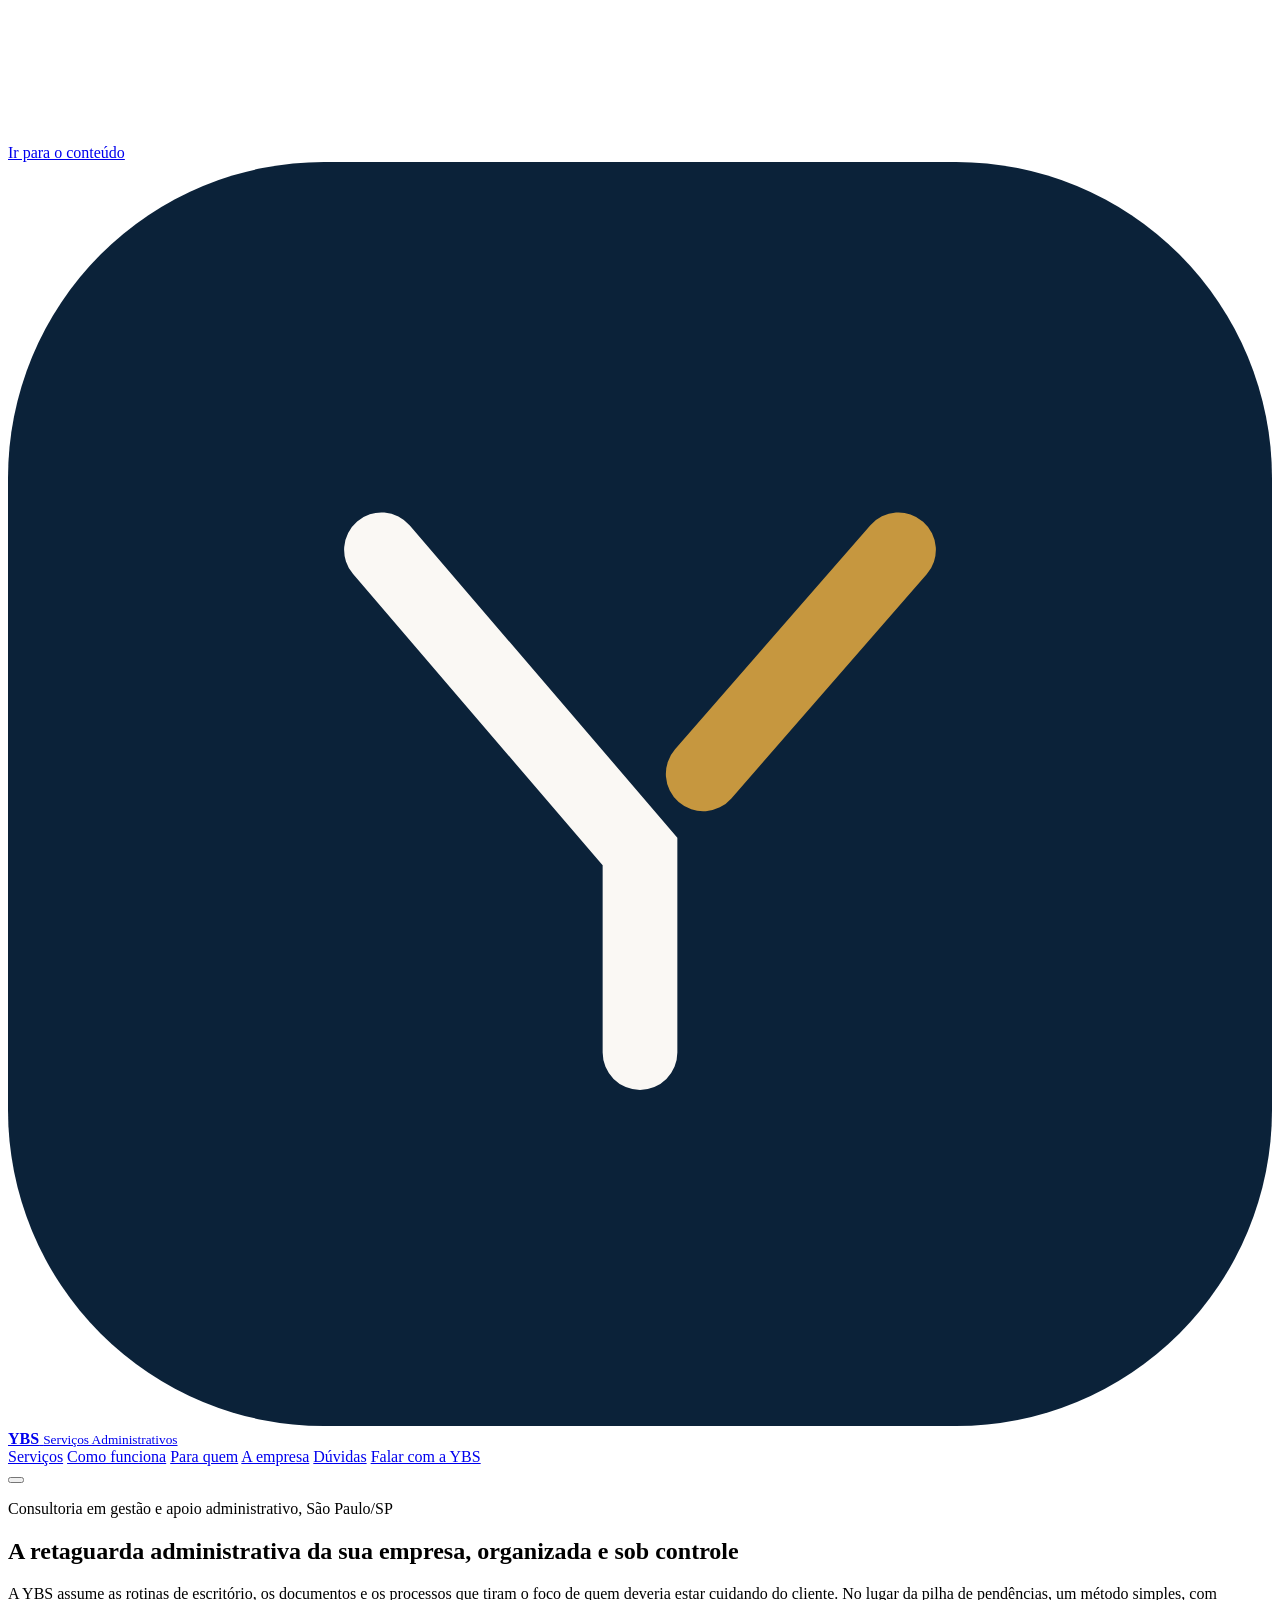
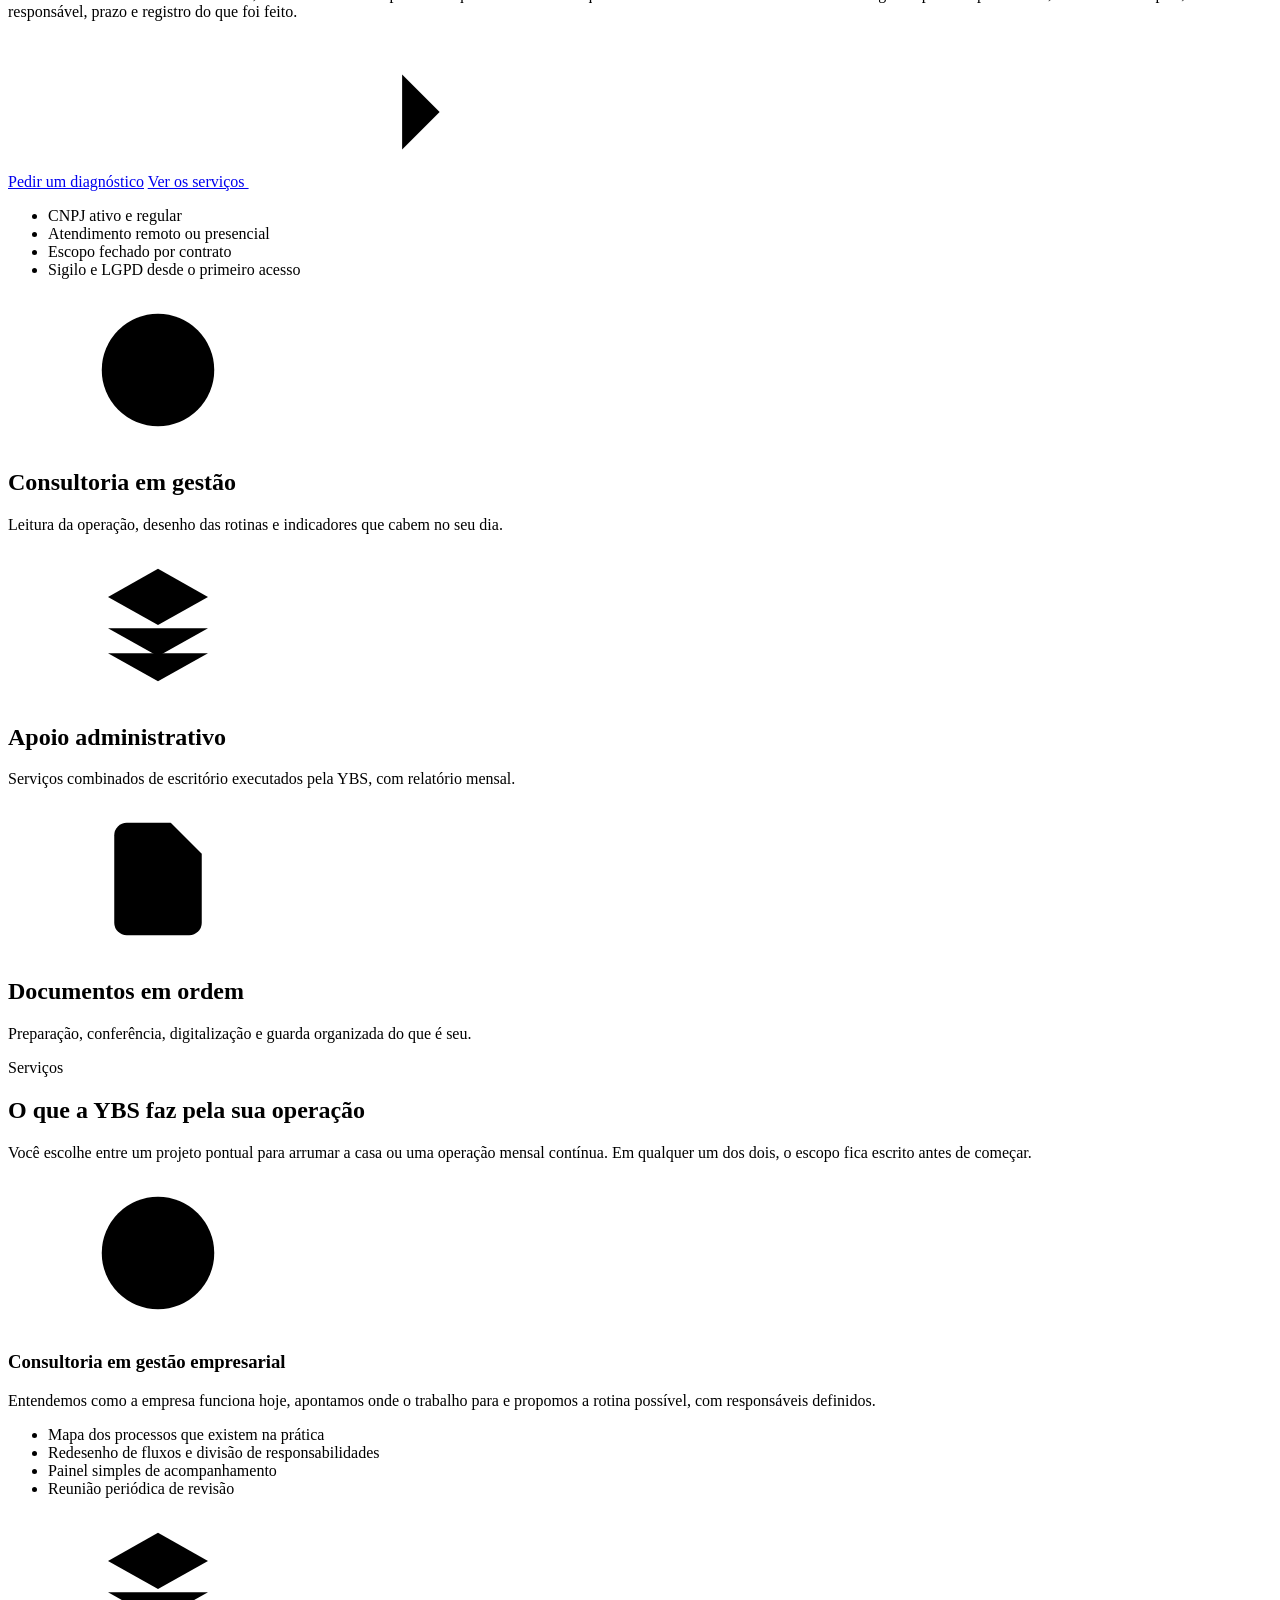
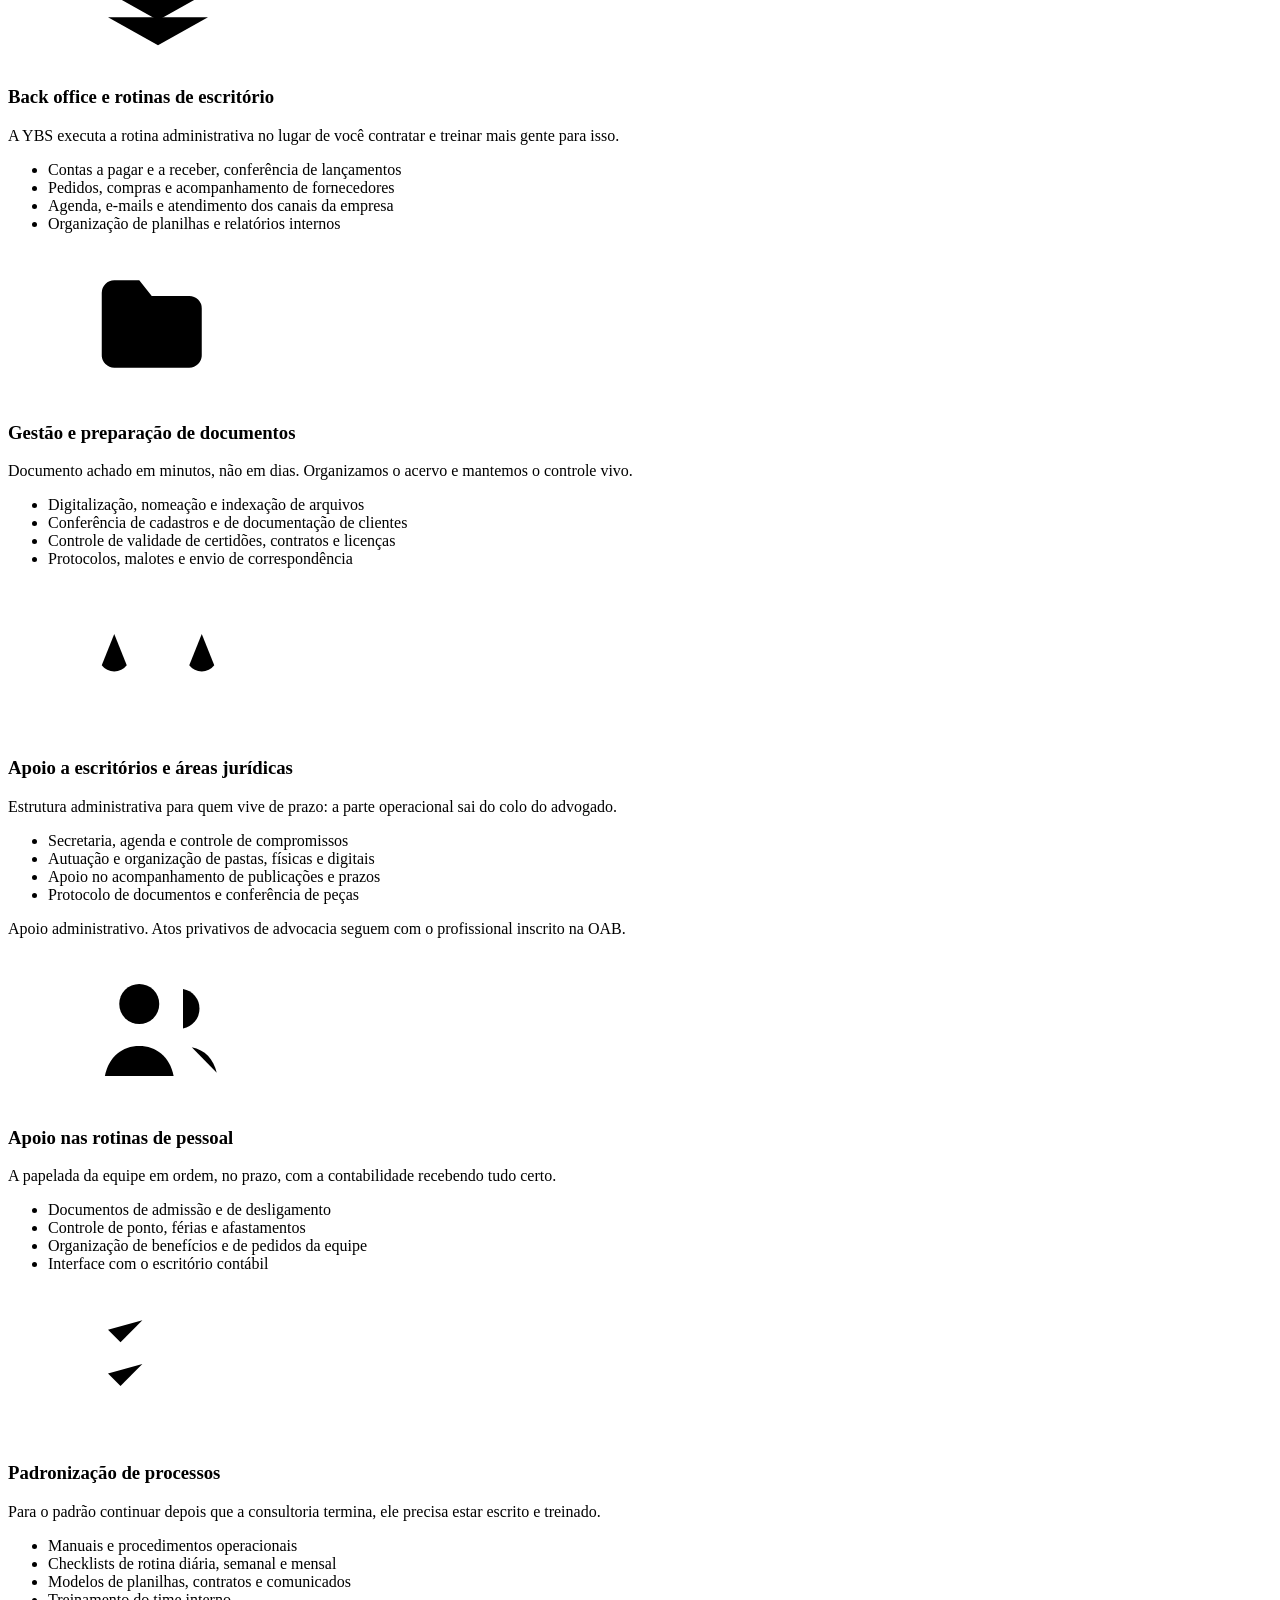
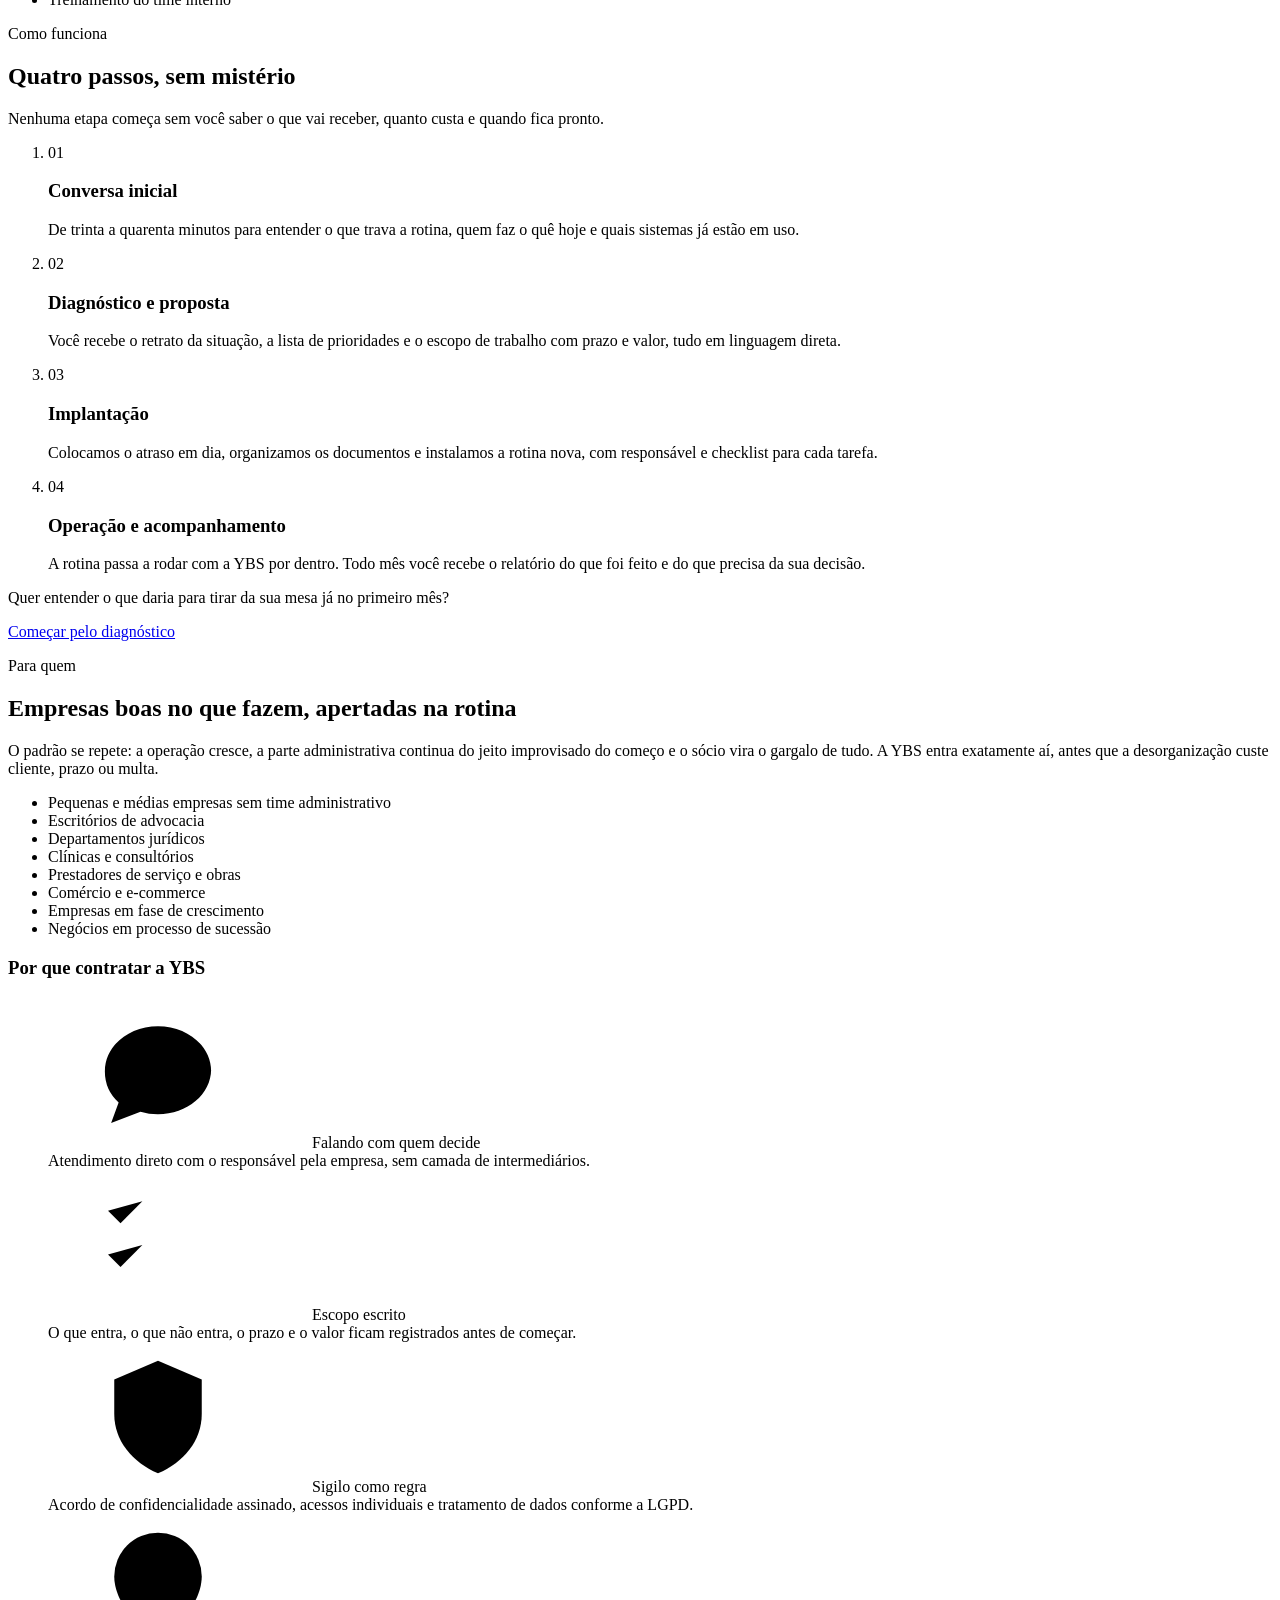
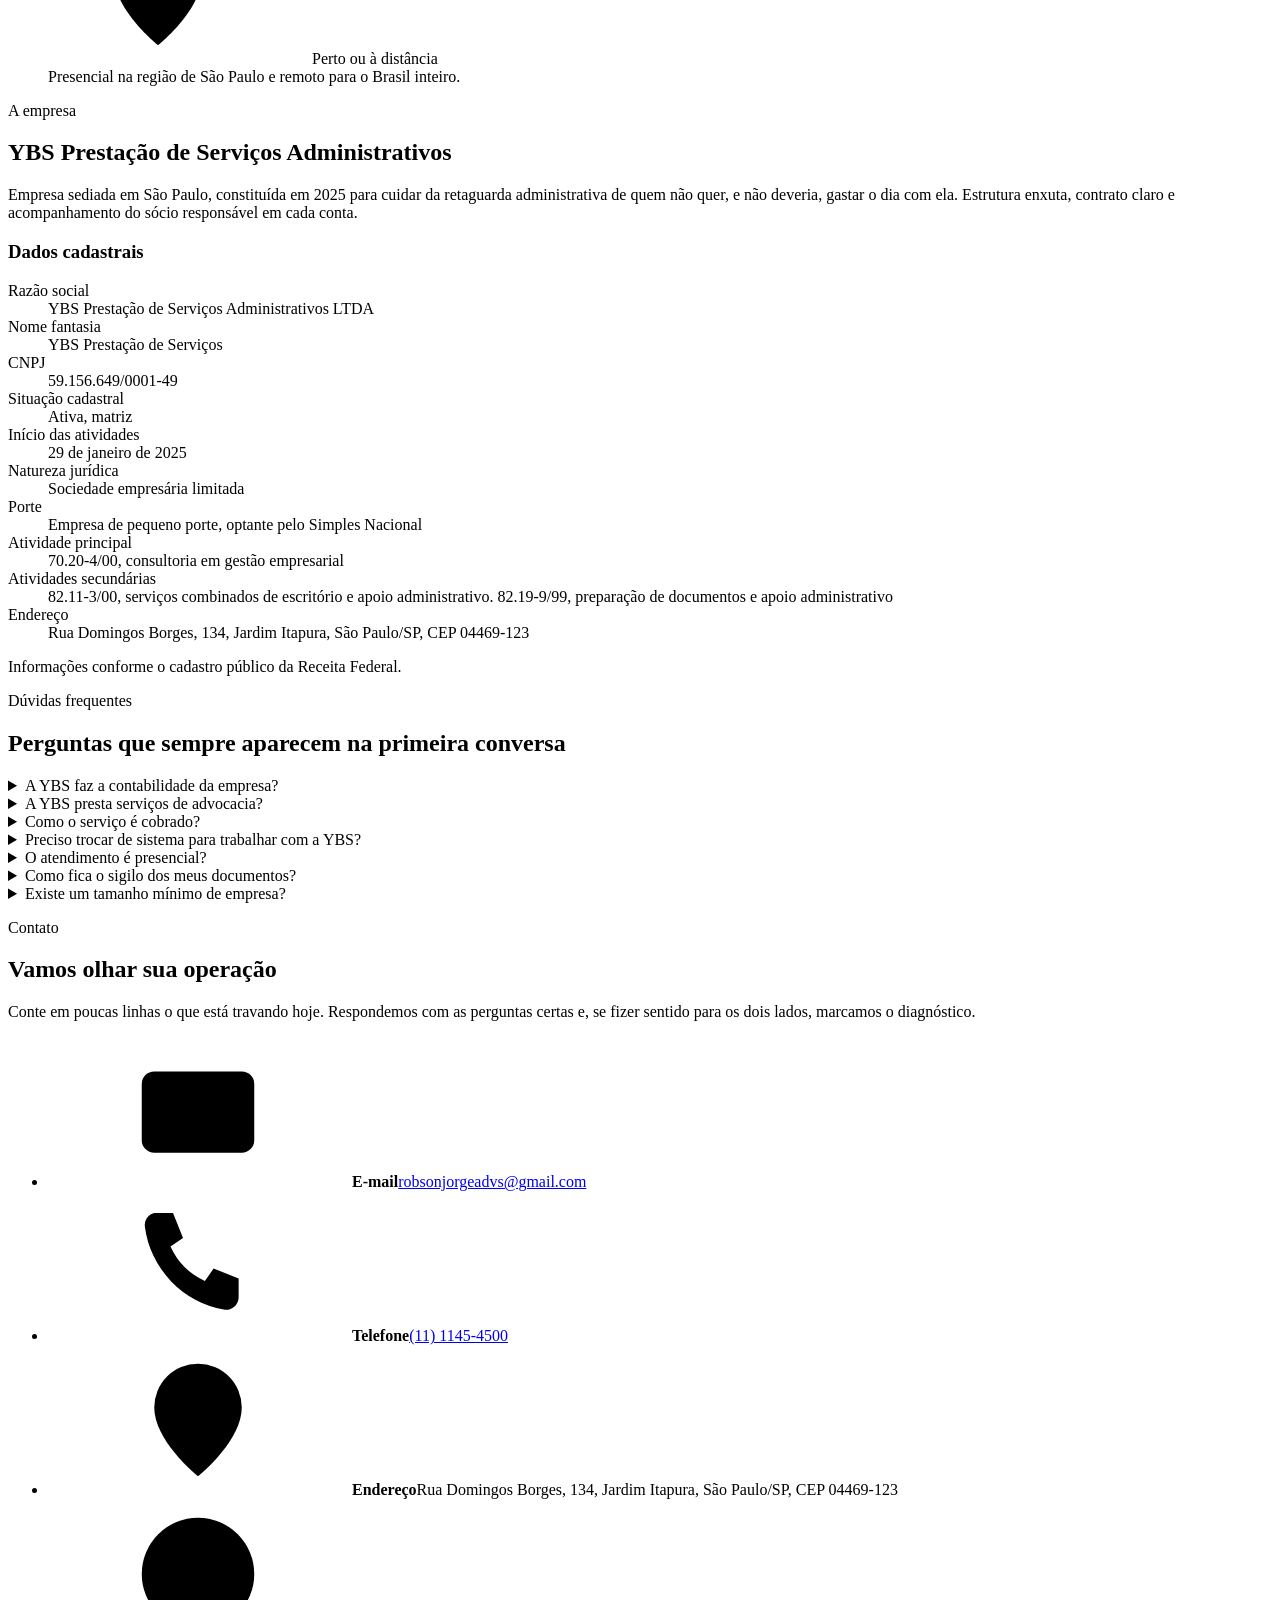
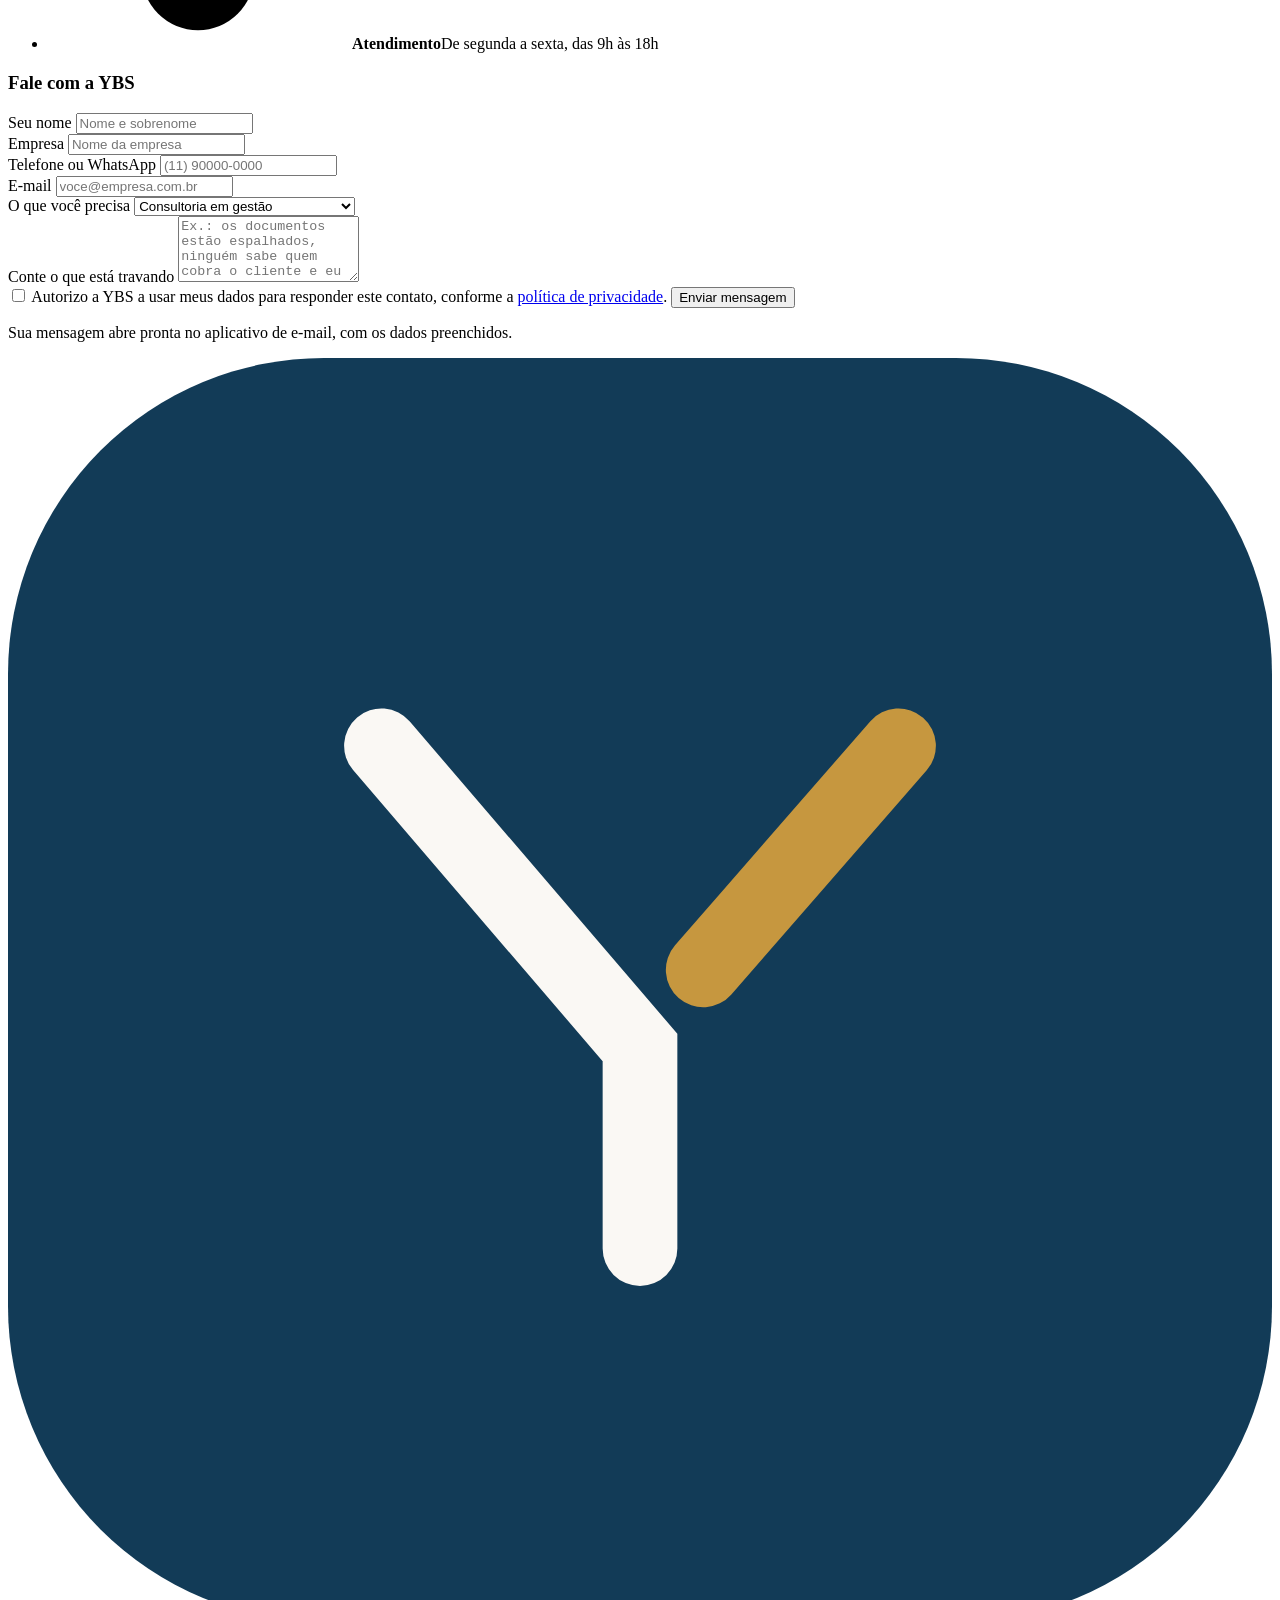
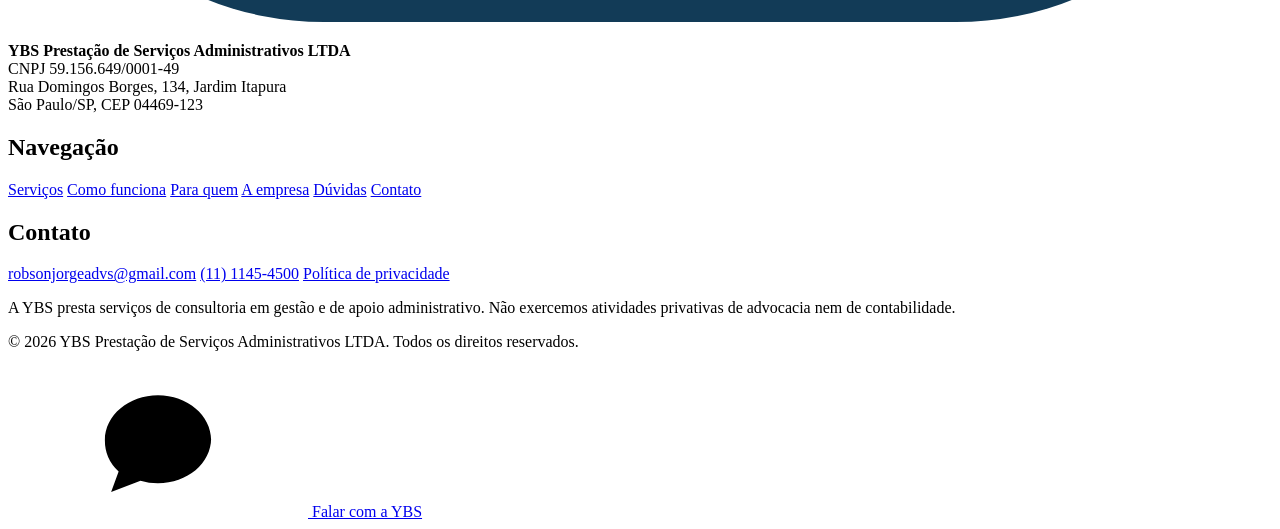
==== site/index.html @ 7e6eba9d "Site institucional da YBS Serviços Administrativos Site estático em HTML, CSS e JS, pronto para depl" ====
<!doctype html>
<html lang="pt-BR">
<head>
<meta charset="utf-8">
<meta name="viewport" content="width=device-width, initial-scale=1">
<title>YBS Serviços Administrativos | Consultoria em gestão e back office em São Paulo</title>
<meta name="description" content="A YBS organiza a retaguarda administrativa da sua empresa: consultoria em gestão, back office, gestão de documentos e apoio a escritórios e departamentos jurídicos. São Paulo/SP e atendimento remoto.">
<meta name="author" content="YBS Prestação de Serviços Administrativos LTDA">
<meta name="robots" content="index, follow">
<meta name="theme-color" content="#0B2239">
<link rel="canonical" href="https://www.ybsservicos.com.br/">

<meta property="og:type" content="website">
<meta property="og:site_name" content="YBS Serviços Administrativos">
<meta property="og:locale" content="pt_BR">
<meta property="og:title" content="YBS Serviços Administrativos | Consultoria em gestão e back office">
<meta property="og:description" content="Rotina administrativa organizada, documentos em ordem e processos escritos. Consultoria em gestão e apoio administrativo para empresas de São Paulo e de todo o Brasil.">
<meta property="og:url" content="https://www.ybsservicos.com.br/">
<meta property="og:image" content="https://www.ybsservicos.com.br/og-image.png">
<meta property="og:image:width" content="1200">
<meta property="og:image:height" content="630">
<meta name="twitter:card" content="summary_large_image">

<link rel="icon" href="/favicon.svg" type="image/svg+xml">
<link rel="apple-touch-icon" href="/apple-touch-icon.png">
<link rel="manifest" href="/manifest.webmanifest">

<link rel="preconnect" href="https://fonts.googleapis.com">
<link rel="preconnect" href="https://fonts.gstatic.com" crossorigin>
<link rel="stylesheet" href="https://fonts.googleapis.com/css2?family=Inter:wght@400;500;600;700&family=Newsreader:ital,opsz,wght@0,6..72,400;0,6..72,500;0,6..72,600;1,6..72,400&display=swap">
<link rel="stylesheet" href="/styles.css?v=1">
</head>
<body>
<a class="skip-link" href="#conteudo">Ir para o conteúdo</a>

<svg class="sprite" aria-hidden="true" focusable="false" xmlns="http://www.w3.org/2000/svg">
  <symbol id="i-compass" viewBox="0 0 24 24"><circle cx="12" cy="12" r="9"/><path d="M15.2 8.8 13 13l-4.2 2.2L11 11z"/></symbol>
  <symbol id="i-layers" viewBox="0 0 24 24"><path d="M12 3l8 4.5-8 4.5-8-4.5z"/><path d="M4 12.5 12 17l8-4.5"/><path d="M4 16.5 12 21l8-4.5"/></symbol>
  <symbol id="i-folder" viewBox="0 0 24 24"><path d="M3 7a2 2 0 0 1 2-2h4l2 2.5h6a2 2 0 0 1 2 2V17a2 2 0 0 1-2 2H5a2 2 0 0 1-2-2z"/><path d="M3 11h18"/></symbol>
  <symbol id="i-scale" viewBox="0 0 24 24"><path d="M12 4v16"/><path d="M7 20h10"/><path d="M5 8h14"/><path d="M5 8 3 13a2.5 2.5 0 0 0 4 0z"/><path d="M19 8l-2 5a2.5 2.5 0 0 0 4 0z"/></symbol>
  <symbol id="i-people" viewBox="0 0 24 24"><circle cx="9" cy="8" r="3.2"/><path d="M3.5 19.5c.6-3.1 2.8-4.8 5.5-4.8s4.9 1.7 5.5 4.8"/><path d="M16 5.6a3.2 3.2 0 0 1 0 6.3"/><path d="M17.4 14.9c2.1.4 3.5 1.9 4 4.1"/></symbol>
  <symbol id="i-checklist" viewBox="0 0 24 24"><path d="M4 6.5 6 8.5 9.5 5"/><path d="M4 13.5 6 15.5 9.5 12"/><path d="M13 7h7"/><path d="M13 14h7"/><path d="M13 20h7"/><path d="M4 20h5"/></symbol>
  <symbol id="i-shield" viewBox="0 0 24 24"><path d="M12 3l7 3v5.5c0 4.3-2.9 7.7-7 9.5-4.1-1.8-7-5.2-7-9.5V6z"/><path d="M9 12.2 11.2 14.4 15.4 10.2"/></symbol>
  <symbol id="i-clock" viewBox="0 0 24 24"><circle cx="12" cy="12" r="9"/><path d="M12 7.5V12l3.2 2"/></symbol>
  <symbol id="i-pin" viewBox="0 0 24 24"><path d="M12 21s7-5.6 7-11a7 7 0 1 0-14 0c0 5.4 7 11 7 11z"/><circle cx="12" cy="10" r="2.6"/></symbol>
  <symbol id="i-mail" viewBox="0 0 24 24"><rect x="3" y="5.5" width="18" height="13" rx="2"/><path d="m4 7 8 6 8-6"/></symbol>
  <symbol id="i-phone" viewBox="0 0 24 24"><path d="M5 3.5h3l1.6 4-2 1.4a11 11 0 0 0 5.5 5.5l1.4-2 4 1.6v3a2 2 0 0 1-2.2 2A15.5 15.5 0 0 1 3.5 5.7 2 2 0 0 1 5 3.5z"/></symbol>
  <symbol id="i-chat" viewBox="0 0 24 24"><path d="M20.5 11.4c0 4-3.8 7.2-8.5 7.2a9.8 9.8 0 0 1-2.8-.4L4.5 20l1.2-3.3a6.7 6.7 0 0 1-2.2-5c0-4 3.8-7.2 8.5-7.2s8.5 3.2 8.5 7.2z"/></symbol>
  <symbol id="i-arrow" viewBox="0 0 24 24"><path d="M5 12h13"/><path d="m12.5 6 6 6-6 6"/></symbol>
  <symbol id="i-doc" viewBox="0 0 24 24"><path d="M14 3H7a2 2 0 0 0-2 2v14a2 2 0 0 0 2 2h10a2 2 0 0 0 2-2V8z"/><path d="M14 3v5h5"/><path d="M9 13h6"/><path d="M9 17h4"/></symbol>
</svg>

<header class="site-header" id="cabecalho">
  <div class="wrap header-inner">
    <a class="brand" href="#topo" aria-label="YBS Serviços Administrativos, início">
      <span class="brand-mark" aria-hidden="true">
        <svg viewBox="0 0 44 44" xmlns="http://www.w3.org/2000/svg">
          <rect width="44" height="44" rx="11" fill="#0B2239"/>
          <path d="M13 13.5 22 24v7" stroke="#FAF8F4" stroke-width="2.6" stroke-linecap="round" fill="none"/>
          <path d="M31 13.5 24.2 21.3" stroke="#C6973F" stroke-width="2.6" stroke-linecap="round" fill="none"/>
        </svg>
      </span>
      <span class="brand-text">
        <strong>YBS</strong>
        <small>Serviços Administrativos</small>
      </span>
    </a>

    <nav class="nav" id="nav-principal" aria-label="Navegação principal">
      <a href="#servicos">Serviços</a>
      <a href="#como-funciona">Como funciona</a>
      <a href="#para-quem">Para quem</a>
      <a href="#empresa">A empresa</a>
      <a href="#perguntas">Dúvidas</a>
      <a class="btn btn-sm btn-primary nav-cta" data-contato-cta href="#contato">Falar com a YBS</a>
    </nav>

    <button class="nav-toggle" type="button" aria-expanded="false" aria-controls="nav-principal" aria-label="Abrir menu">
      <span></span><span></span><span></span>
    </button>
  </div>
</header>

<main id="conteudo">
  <span id="topo" class="anchor"></span>

  <section class="hero">
    <div class="hero-bg" aria-hidden="true"></div>
    <div class="wrap hero-inner">
      <p class="eyebrow reveal">Consultoria em gestão e apoio administrativo, São Paulo/SP</p>
      <h1 class="reveal">A retaguarda administrativa da sua empresa, organizada e sob controle</h1>
      <p class="lede reveal">A YBS assume as rotinas de escritório, os documentos e os processos que tiram o foco de quem deveria estar cuidando do cliente. No lugar da pilha de pendências, um método simples, com responsável, prazo e registro do que foi feito.</p>
      <div class="hero-actions reveal">
        <a class="btn btn-gold btn-lg" href="#contato">Pedir um diagnóstico</a>
        <a class="btn btn-ghost btn-lg" href="#servicos">Ver os serviços <svg class="ico" aria-hidden="true"><use href="#i-arrow"></use></svg></a>
      </div>
      <ul class="hero-chips reveal">
        <li>CNPJ ativo e regular</li>
        <li>Atendimento remoto ou presencial</li>
        <li>Escopo fechado por contrato</li>
        <li>Sigilo e LGPD desde o primeiro acesso</li>
      </ul>
    </div>
  </section>

  <section class="strip">
    <div class="wrap strip-grid">
      <article class="strip-item reveal">
        <svg class="ico ico-lg" aria-hidden="true"><use href="#i-compass"></use></svg>
        <h2>Consultoria em gestão</h2>
        <p>Leitura da operação, desenho das rotinas e indicadores que cabem no seu dia.</p>
      </article>
      <article class="strip-item reveal">
        <svg class="ico ico-lg" aria-hidden="true"><use href="#i-layers"></use></svg>
        <h2>Apoio administrativo</h2>
        <p>Serviços combinados de escritório executados pela YBS, com relatório mensal.</p>
      </article>
      <article class="strip-item reveal">
        <svg class="ico ico-lg" aria-hidden="true"><use href="#i-doc"></use></svg>
        <h2>Documentos em ordem</h2>
        <p>Preparação, conferência, digitalização e guarda organizada do que é seu.</p>
      </article>
    </div>
  </section>

  <section class="section" id="servicos">
    <div class="wrap">
      <header class="section-head">
        <p class="eyebrow reveal">Serviços</p>
        <h2 class="reveal">O que a YBS faz pela sua operação</h2>
        <p class="section-sub reveal">Você escolhe entre um projeto pontual para arrumar a casa ou uma operação mensal contínua. Em qualquer um dos dois, o escopo fica escrito antes de começar.</p>
      </header>

      <div class="cards">
        <article class="card reveal">
          <svg class="ico ico-lg" aria-hidden="true"><use href="#i-compass"></use></svg>
          <h3>Consultoria em gestão empresarial</h3>
          <p>Entendemos como a empresa funciona hoje, apontamos onde o trabalho para e propomos a rotina possível, com responsáveis definidos.</p>
          <ul class="ticks">
            <li>Mapa dos processos que existem na prática</li>
            <li>Redesenho de fluxos e divisão de responsabilidades</li>
            <li>Painel simples de acompanhamento</li>
            <li>Reunião periódica de revisão</li>
          </ul>
        </article>

        <article class="card reveal">
          <svg class="ico ico-lg" aria-hidden="true"><use href="#i-layers"></use></svg>
          <h3>Back office e rotinas de escritório</h3>
          <p>A YBS executa a rotina administrativa no lugar de você contratar e treinar mais gente para isso.</p>
          <ul class="ticks">
            <li>Contas a pagar e a receber, conferência de lançamentos</li>
            <li>Pedidos, compras e acompanhamento de fornecedores</li>
            <li>Agenda, e-mails e atendimento dos canais da empresa</li>
            <li>Organização de planilhas e relatórios internos</li>
          </ul>
        </article>

        <article class="card reveal">
          <svg class="ico ico-lg" aria-hidden="true"><use href="#i-folder"></use></svg>
          <h3>Gestão e preparação de documentos</h3>
          <p>Documento achado em minutos, não em dias. Organizamos o acervo e mantemos o controle vivo.</p>
          <ul class="ticks">
            <li>Digitalização, nomeação e indexação de arquivos</li>
            <li>Conferência de cadastros e de documentação de clientes</li>
            <li>Controle de validade de certidões, contratos e licenças</li>
            <li>Protocolos, malotes e envio de correspondência</li>
          </ul>
        </article>

        <article class="card reveal">
          <svg class="ico ico-lg" aria-hidden="true"><use href="#i-scale"></use></svg>
          <h3>Apoio a escritórios e áreas jurídicas</h3>
          <p>Estrutura administrativa para quem vive de prazo: a parte operacional sai do colo do advogado.</p>
          <ul class="ticks">
            <li>Secretaria, agenda e controle de compromissos</li>
            <li>Autuação e organização de pastas, físicas e digitais</li>
            <li>Apoio no acompanhamento de publicações e prazos</li>
            <li>Protocolo de documentos e conferência de peças</li>
          </ul>
          <p class="card-note">Apoio administrativo. Atos privativos de advocacia seguem com o profissional inscrito na OAB.</p>
        </article>

        <article class="card reveal">
          <svg class="ico ico-lg" aria-hidden="true"><use href="#i-people"></use></svg>
          <h3>Apoio nas rotinas de pessoal</h3>
          <p>A papelada da equipe em ordem, no prazo, com a contabilidade recebendo tudo certo.</p>
          <ul class="ticks">
            <li>Documentos de admissão e de desligamento</li>
            <li>Controle de ponto, férias e afastamentos</li>
            <li>Organização de benefícios e de pedidos da equipe</li>
            <li>Interface com o escritório contábil</li>
          </ul>
        </article>

        <article class="card reveal">
          <svg class="ico ico-lg" aria-hidden="true"><use href="#i-checklist"></use></svg>
          <h3>Padronização de processos</h3>
          <p>Para o padrão continuar depois que a consultoria termina, ele precisa estar escrito e treinado.</p>
          <ul class="ticks">
            <li>Manuais e procedimentos operacionais</li>
            <li>Checklists de rotina diária, semanal e mensal</li>
            <li>Modelos de planilhas, contratos e comunicados</li>
            <li>Treinamento do time interno</li>
          </ul>
        </article>
      </div>
    </div>
  </section>

  <section class="section section-dark" id="como-funciona">
    <div class="wrap">
      <header class="section-head">
        <p class="eyebrow reveal">Como funciona</p>
        <h2 class="reveal">Quatro passos, sem mistério</h2>
        <p class="section-sub reveal">Nenhuma etapa começa sem você saber o que vai receber, quanto custa e quando fica pronto.</p>
      </header>

      <ol class="steps">
        <li class="step reveal">
          <span class="step-n">01</span>
          <h3>Conversa inicial</h3>
          <p>De trinta a quarenta minutos para entender o que trava a rotina, quem faz o quê hoje e quais sistemas já estão em uso.</p>
        </li>
        <li class="step reveal">
          <span class="step-n">02</span>
          <h3>Diagnóstico e proposta</h3>
          <p>Você recebe o retrato da situação, a lista de prioridades e o escopo de trabalho com prazo e valor, tudo em linguagem direta.</p>
        </li>
        <li class="step reveal">
          <span class="step-n">03</span>
          <h3>Implantação</h3>
          <p>Colocamos o atraso em dia, organizamos os documentos e instalamos a rotina nova, com responsável e checklist para cada tarefa.</p>
        </li>
        <li class="step reveal">
          <span class="step-n">04</span>
          <h3>Operação e acompanhamento</h3>
          <p>A rotina passa a rodar com a YBS por dentro. Todo mês você recebe o relatório do que foi feito e do que precisa da sua decisão.</p>
        </li>
      </ol>

      <div class="dark-cta reveal">
        <p>Quer entender o que daria para tirar da sua mesa já no primeiro mês?</p>
        <a class="btn btn-gold" href="#contato">Começar pelo diagnóstico</a>
      </div>
    </div>
  </section>

  <section class="section" id="para-quem">
    <div class="wrap split">
      <div class="split-text">
        <p class="eyebrow reveal">Para quem</p>
        <h2 class="reveal">Empresas boas no que fazem, apertadas na rotina</h2>
        <p class="reveal">O padrão se repete: a operação cresce, a parte administrativa continua do jeito improvisado do começo e o sócio vira o gargalo de tudo. A YBS entra exatamente aí, antes que a desorganização custe cliente, prazo ou multa.</p>
        <ul class="tags reveal">
          <li>Pequenas e médias empresas sem time administrativo</li>
          <li>Escritórios de advocacia</li>
          <li>Departamentos jurídicos</li>
          <li>Clínicas e consultórios</li>
          <li>Prestadores de serviço e obras</li>
          <li>Comércio e e-commerce</li>
          <li>Empresas em fase de crescimento</li>
          <li>Negócios em processo de sucessão</li>
        </ul>
      </div>

      <div class="split-aside">
        <div class="why reveal">
          <h3>Por que contratar a YBS</h3>
          <dl>
            <div>
              <dt><svg class="ico" aria-hidden="true"><use href="#i-chat"></use></svg> Falando com quem decide</dt>
              <dd>Atendimento direto com o responsável pela empresa, sem camada de intermediários.</dd>
            </div>
            <div>
              <dt><svg class="ico" aria-hidden="true"><use href="#i-checklist"></use></svg> Escopo escrito</dt>
              <dd>O que entra, o que não entra, o prazo e o valor ficam registrados antes de começar.</dd>
            </div>
            <div>
              <dt><svg class="ico" aria-hidden="true"><use href="#i-shield"></use></svg> Sigilo como regra</dt>
              <dd>Acordo de confidencialidade assinado, acessos individuais e tratamento de dados conforme a LGPD.</dd>
            </div>
            <div>
              <dt><svg class="ico" aria-hidden="true"><use href="#i-pin"></use></svg> Perto ou à distância</dt>
              <dd>Presencial na região de São Paulo e remoto para o Brasil inteiro.</dd>
            </div>
          </dl>
        </div>
      </div>
    </div>
  </section>

  <section class="section section-paper" id="empresa">
    <div class="wrap">
      <header class="section-head">
        <p class="eyebrow reveal">A empresa</p>
        <h2 class="reveal">YBS Prestação de Serviços Administrativos</h2>
        <p class="section-sub reveal">Empresa sediada em São Paulo, constituída em 2025 para cuidar da retaguarda administrativa de quem não quer, e não deveria, gastar o dia com ela. Estrutura enxuta, contrato claro e acompanhamento do sócio responsável em cada conta.</p>
      </header>

      <div class="official reveal">
        <h3>Dados cadastrais</h3>
        <dl class="official-grid">
          <div><dt>Razão social</dt><dd>YBS Prestação de Serviços Administrativos LTDA</dd></div>
          <div><dt>Nome fantasia</dt><dd>YBS Prestação de Serviços</dd></div>
          <div><dt>CNPJ</dt><dd>59.156.649/0001-49</dd></div>
          <div><dt>Situação cadastral</dt><dd>Ativa, matriz</dd></div>
          <div><dt>Início das atividades</dt><dd>29 de janeiro de 2025</dd></div>
          <div><dt>Natureza jurídica</dt><dd>Sociedade empresária limitada</dd></div>
          <div><dt>Porte</dt><dd>Empresa de pequeno porte, optante pelo Simples Nacional</dd></div>
          <div><dt>Atividade principal</dt><dd>70.20-4/00, consultoria em gestão empresarial</dd></div>
          <div><dt>Atividades secundárias</dt><dd>82.11-3/00, serviços combinados de escritório e apoio administrativo. 82.19-9/99, preparação de documentos e apoio administrativo</dd></div>
          <div><dt>Endereço</dt><dd>Rua Domingos Borges, 134, Jardim Itapura, São Paulo/SP, CEP 04469-123</dd></div>
        </dl>
        <p class="official-note">Informações conforme o cadastro público da Receita Federal.</p>
      </div>
    </div>
  </section>

  <section class="section" id="perguntas">
    <div class="wrap narrow">
      <header class="section-head">
        <p class="eyebrow reveal">Dúvidas frequentes</p>
        <h2 class="reveal">Perguntas que sempre aparecem na primeira conversa</h2>
      </header>

      <div class="faq reveal">
        <details>
          <summary>A YBS faz a contabilidade da empresa?</summary>
          <div class="faq-body"><p>Não. Cuidamos da rotina administrativa e entregamos a informação organizada para o seu contador trabalhar. Se você ainda não tem escritório contábil, conversamos sobre o perfil que faz sentido para o seu caso.</p></div>
        </details>
        <details>
          <summary>A YBS presta serviços de advocacia?</summary>
          <div class="faq-body"><p>Não. A YBS faz apoio administrativo para escritórios e departamentos jurídicos, como secretaria, organização de pastas, arquivo, protocolo e controle de agenda. Os atos privativos de advogado continuam com o profissional inscrito na OAB.</p></div>
        </details>
        <details>
          <summary>Como o serviço é cobrado?</summary>
          <div class="faq-body"><p>De duas formas. Projeto com escopo fechado, quando o trabalho é organizar, implantar e padronizar. Ou mensalidade, quando a YBS passa a executar a rotina de forma contínua, com o valor dimensionado pelo volume combinado.</p></div>
        </details>
        <details>
          <summary>Preciso trocar de sistema para trabalhar com a YBS?</summary>
          <div class="faq-body"><p>Não. Começamos com as ferramentas que você já usa, inclusive planilhas. Se em algum ponto a troca virar uma necessidade real, ela aparece como recomendação no diagnóstico, com prós, contras e custo.</p></div>
        </details>
        <details>
          <summary>O atendimento é presencial?</summary>
          <div class="faq-body"><p>Presencial na região de São Paulo, conforme a necessidade do serviço, e remoto para clientes de qualquer lugar do país, com reuniões por vídeo e acesso combinado aos sistemas.</p></div>
        </details>
        <details>
          <summary>Como fica o sigilo dos meus documentos?</summary>
          <div class="faq-body"><p>Acordo de confidencialidade assinado antes de qualquer acesso, credenciais individuais para cada sistema, registro de quem acessou o que e descarte seguro do material temporário. O tratamento de dados pessoais segue a Lei Geral de Proteção de Dados.</p></div>
        </details>
        <details>
          <summary>Existe um tamanho mínimo de empresa?</summary>
          <div class="faq-body"><p>Não. Atendemos desde o profissional que trabalha sozinho e já não dá conta da parte administrativa até empresas com equipe formada que precisam padronizar antes de crescer mais.</p></div>
        </details>
      </div>
    </div>
  </section>

  <section class="section section-dark" id="contato">
    <div class="wrap contact">
      <div class="contact-text">
        <p class="eyebrow reveal">Contato</p>
        <h2 class="reveal">Vamos olhar sua operação</h2>
        <p class="reveal">Conte em poucas linhas o que está travando hoje. Respondemos com as perguntas certas e, se fizer sentido para os dois lados, marcamos o diagnóstico.</p>

        <ul class="contact-list reveal">
          <li>
            <svg class="ico" aria-hidden="true"><use href="#i-mail"></use></svg>
            <span><strong>E-mail</strong><a data-email-link href="mailto:robsonjorgeadvs@gmail.com">robsonjorgeadvs@gmail.com</a></span>
          </li>
          <li>
            <svg class="ico" aria-hidden="true"><use href="#i-phone"></use></svg>
            <span><strong>Telefone</strong><a data-tel-link href="tel:+551111454500">(11) 1145-4500</a></span>
          </li>
          <li>
            <svg class="ico" aria-hidden="true"><use href="#i-pin"></use></svg>
            <span><strong>Endereço</strong>Rua Domingos Borges, 134, Jardim Itapura, São Paulo/SP, CEP 04469-123</span>
          </li>
          <li>
            <svg class="ico" aria-hidden="true"><use href="#i-clock"></use></svg>
            <span><strong>Atendimento</strong>De segunda a sexta, das 9h às 18h</span>
          </li>
        </ul>
      </div>

      <div class="contact-form-wrap reveal">
        <form class="contact-form" id="form-contato" novalidate>
          <h3>Fale com a YBS</h3>

          <div class="field">
            <label for="nome">Seu nome</label>
            <input id="nome" name="nome" type="text" autocomplete="name" required placeholder="Nome e sobrenome">
          </div>

          <div class="field-row">
            <div class="field">
              <label for="empresa">Empresa</label>
              <input id="empresa" name="empresa" type="text" autocomplete="organization" placeholder="Nome da empresa">
            </div>
            <div class="field">
              <label for="telefone">Telefone ou WhatsApp</label>
              <input id="telefone" name="telefone" type="tel" inputmode="tel" autocomplete="tel" required placeholder="(11) 90000-0000">
            </div>
          </div>

          <div class="field">
            <label for="email">E-mail</label>
            <input id="email" name="email" type="email" autocomplete="email" required placeholder="voce@empresa.com.br">
          </div>

          <div class="field">
            <label for="assunto">O que você precisa</label>
            <select id="assunto" name="assunto">
              <option>Consultoria em gestão</option>
              <option>Back office e rotinas de escritório</option>
              <option>Gestão de documentos</option>
              <option>Apoio a escritório ou área jurídica</option>
              <option>Apoio nas rotinas de pessoal</option>
              <option>Padronização de processos</option>
              <option>Ainda não sei, quero conversar</option>
            </select>
          </div>

          <div class="field">
            <label for="mensagem">Conte o que está travando</label>
            <textarea id="mensagem" name="mensagem" rows="4" placeholder="Ex.: os documentos estão espalhados, ninguém sabe quem cobra o cliente e eu resolvo tudo no meu celular."></textarea>
          </div>

          <label class="check">
            <input type="checkbox" id="aceite" name="aceite" required>
            <span>Autorizo a YBS a usar meus dados para responder este contato, conforme a <a href="/privacidade.html">política de privacidade</a>.</span>
          </label>

          <button class="btn btn-gold btn-block" type="submit" data-submit-label>Enviar mensagem</button>
          <p class="form-help" data-form-help>Sua mensagem abre pronta no aplicativo de e-mail, com os dados preenchidos.</p>
          <p class="form-status" data-form-status role="status" aria-live="polite"></p>
          <noscript><p class="form-help">Para enviar, escreva para robsonjorgeadvs@gmail.com ou ligue para (11) 1145-4500.</p></noscript>
        </form>
      </div>
    </div>
  </section>
</main>

<footer class="site-footer">
  <div class="wrap footer-inner">
    <div class="footer-brand">
      <span class="brand-mark" aria-hidden="true">
        <svg viewBox="0 0 44 44" xmlns="http://www.w3.org/2000/svg">
          <rect width="44" height="44" rx="11" fill="#123B57"/>
          <path d="M13 13.5 22 24v7" stroke="#FAF8F4" stroke-width="2.6" stroke-linecap="round" fill="none"/>
          <path d="M31 13.5 24.2 21.3" stroke="#C6973F" stroke-width="2.6" stroke-linecap="round" fill="none"/>
        </svg>
      </span>
      <p><strong>YBS Prestação de Serviços Administrativos LTDA</strong><br>
      CNPJ 59.156.649/0001-49<br>
      Rua Domingos Borges, 134, Jardim Itapura<br>
      São Paulo/SP, CEP 04469-123</p>
    </div>

    <nav class="footer-nav" aria-label="Navegação do rodapé">
      <h2>Navegação</h2>
      <a href="#servicos">Serviços</a>
      <a href="#como-funciona">Como funciona</a>
      <a href="#para-quem">Para quem</a>
      <a href="#empresa">A empresa</a>
      <a href="#perguntas">Dúvidas</a>
      <a href="#contato">Contato</a>
    </nav>

    <div class="footer-contact">
      <h2>Contato</h2>
      <a data-email-link href="mailto:robsonjorgeadvs@gmail.com">robsonjorgeadvs@gmail.com</a>
      <a data-tel-link href="tel:+551111454500">(11) 1145-4500</a>
      <a href="/privacidade.html">Política de privacidade</a>
    </div>
  </div>

  <div class="wrap footer-bottom">
    <p>A YBS presta serviços de consultoria em gestão e de apoio administrativo. Não exercemos atividades privativas de advocacia nem de contabilidade.</p>
    <p class="copy">&copy; <span data-ano>2026</span> YBS Prestação de Serviços Administrativos LTDA. Todos os direitos reservados.</p>
  </div>
</footer>

<a class="float-cta" data-float-cta href="#contato" aria-label="Falar com a YBS">
  <svg class="ico" aria-hidden="true"><use href="#i-chat"></use></svg>
  <span>Falar com a YBS</span>
</a>

<script type="application/ld+json">
{
  "@context": "https://schema.org",
  "@graph": [
    {
      "@type": "ProfessionalService",
      "@id": "https://www.ybsservicos.com.br/#empresa",
      "name": "YBS Serviços Administrativos",
      "legalName": "YBS PRESTAÇÃO DE SERVIÇOS ADMINISTRATIVOS LTDA",
      "alternateName": "YBS Prestação de Serviços",
      "taxID": "59.156.649/0001-49",
      "vatID": "59156649000149",
      "foundingDate": "2025-01-29",
      "url": "https://www.ybsservicos.com.br/",
      "email": "robsonjorgeadvs@gmail.com",
      "telephone": "+55-11-1145-4500",
      "description": "Consultoria em gestão empresarial, back office, gestão de documentos e apoio administrativo para empresas, escritórios de advocacia e departamentos jurídicos.",
      "address": {
        "@type": "PostalAddress",
        "streetAddress": "Rua Domingos Borges, 134",
        "addressLocality": "São Paulo",
        "addressRegion": "SP",
        "postalCode": "04469-123",
        "addressCountry": "BR"
      },
      "areaServed": [
        { "@type": "City", "name": "São Paulo" },
        { "@type": "Country", "name": "Brasil" }
      ],
      "openingHoursSpecification": [{
        "@type": "OpeningHoursSpecification",
        "dayOfWeek": ["Monday", "Tuesday", "Wednesday", "Thursday", "Friday"],
        "opens": "09:00",
        "closes": "18:00"
      }],
      "hasOfferCatalog": {
        "@type": "OfferCatalog",
        "name": "Serviços YBS",
        "itemListElement": [
          { "@type": "Offer", "itemOffered": { "@type": "Service", "name": "Consultoria em gestão empresarial" } },
          { "@type": "Offer", "itemOffered": { "@type": "Service", "name": "Back office e rotinas de escritório" } },
          { "@type": "Offer", "itemOffered": { "@type": "Service", "name": "Gestão e preparação de documentos" } },
          { "@type": "Offer", "itemOffered": { "@type": "Service", "name": "Apoio administrativo a escritórios e departamentos jurídicos" } },
          { "@type": "Offer", "itemOffered": { "@type": "Service", "name": "Apoio nas rotinas de pessoal" } },
          { "@type": "Offer", "itemOffered": { "@type": "Service", "name": "Padronização de processos" } }
        ]
      }
    },
    {
      "@type": "WebSite",
      "@id": "https://www.ybsservicos.com.br/#site",
      "url": "https://www.ybsservicos.com.br/",
      "name": "YBS Serviços Administrativos",
      "inLanguage": "pt-BR",
      "publisher": { "@id": "https://www.ybsservicos.com.br/#empresa" }
    },
    {
      "@type": "FAQPage",
      "mainEntity": [
        {
          "@type": "Question",
          "name": "A YBS faz a contabilidade da empresa?",
          "acceptedAnswer": { "@type": "Answer", "text": "Não. A YBS cuida da rotina administrativa e entrega a informação organizada para o escritório contábil do cliente." }
        },
        {
          "@type": "Question",
          "name": "A YBS presta serviços de advocacia?",
          "acceptedAnswer": { "@type": "Answer", "text": "Não. A YBS faz apoio administrativo para escritórios e departamentos jurídicos. Atos privativos de advogado seguem com o profissional inscrito na OAB." }
        },
        {
          "@type": "Question",
          "name": "Como o serviço é cobrado?",
          "acceptedAnswer": { "@type": "Answer", "text": "Projeto com escopo fechado para organizar e padronizar, ou mensalidade para a execução contínua da rotina, dimensionada pelo volume." }
        },
        {
          "@type": "Question",
          "name": "O atendimento é presencial?",
          "acceptedAnswer": { "@type": "Answer", "text": "Presencial na região de São Paulo, conforme a necessidade do serviço, e remoto para clientes de todo o Brasil." }
        }
      ]
    }
  ]
}
</script>

<script src="/config.js?v=1"></script>
<script src="/script.js?v=1" defer></script>
</body>
</html>
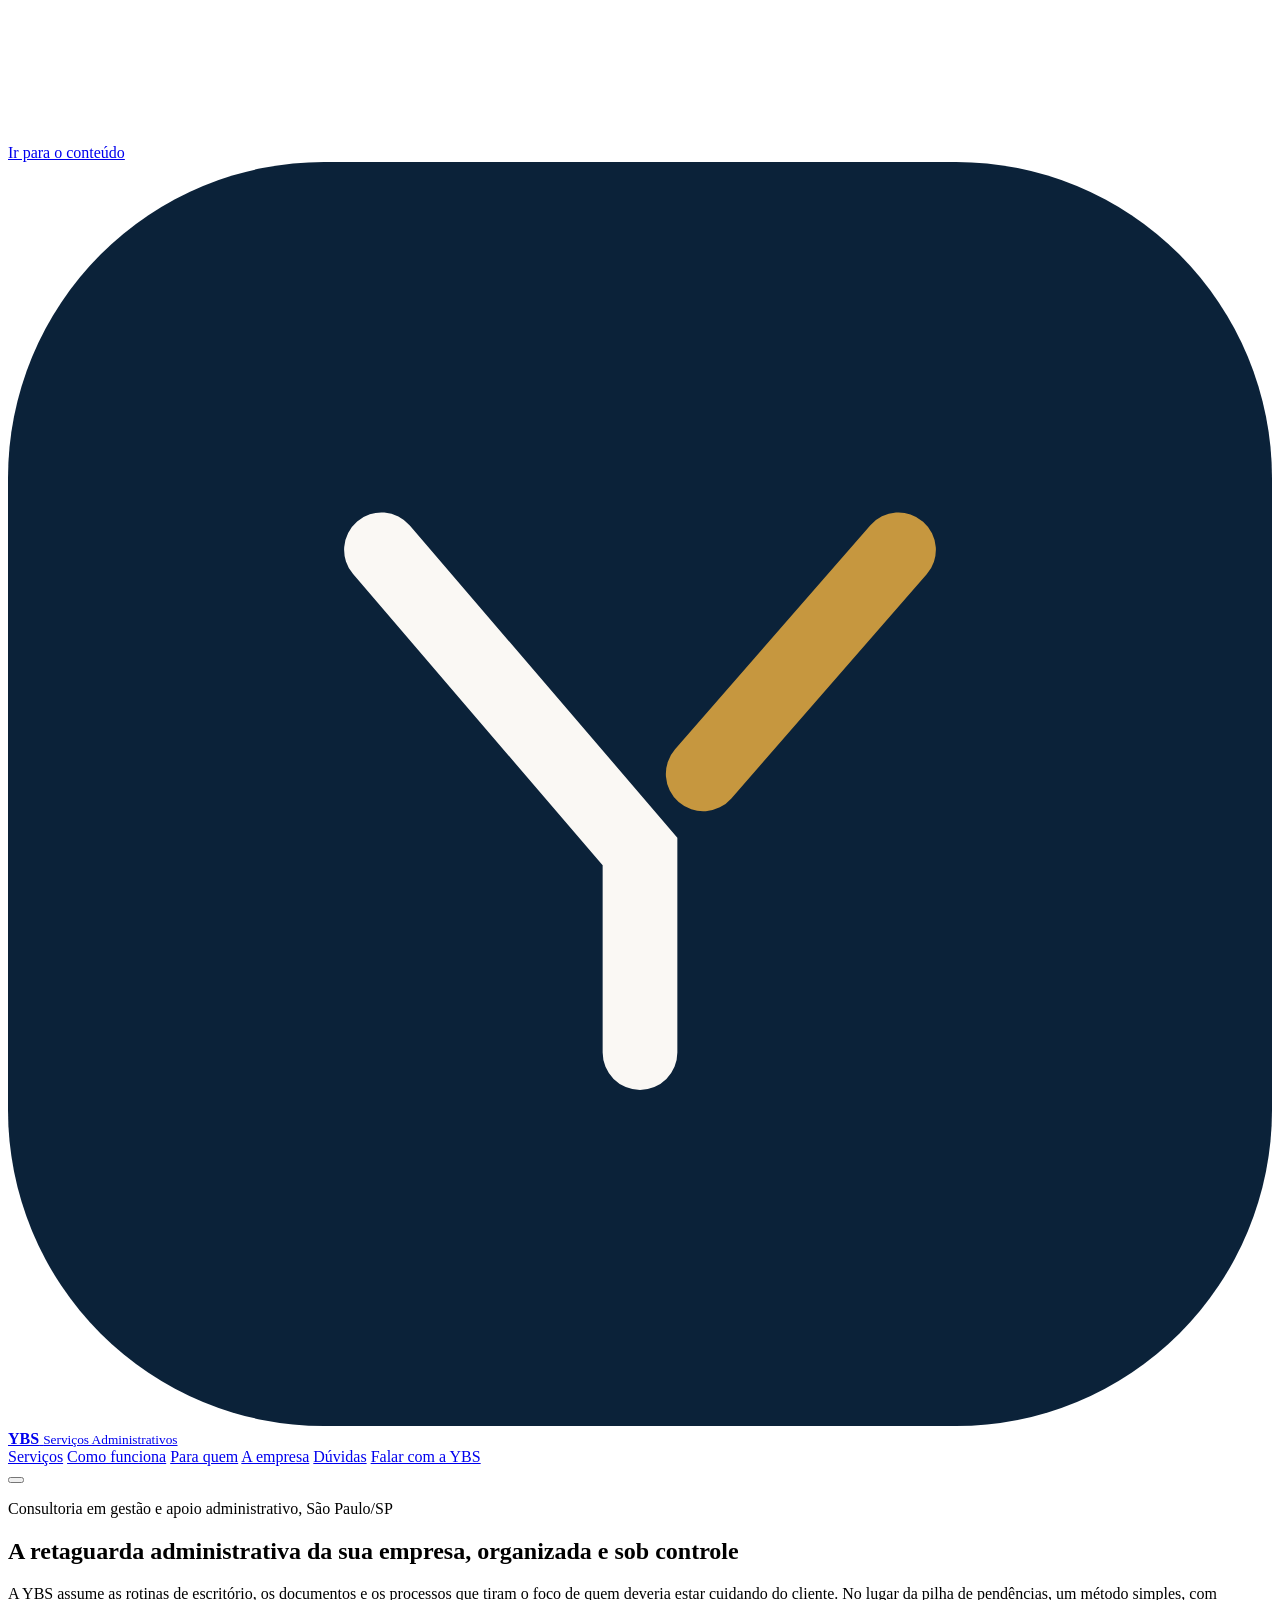
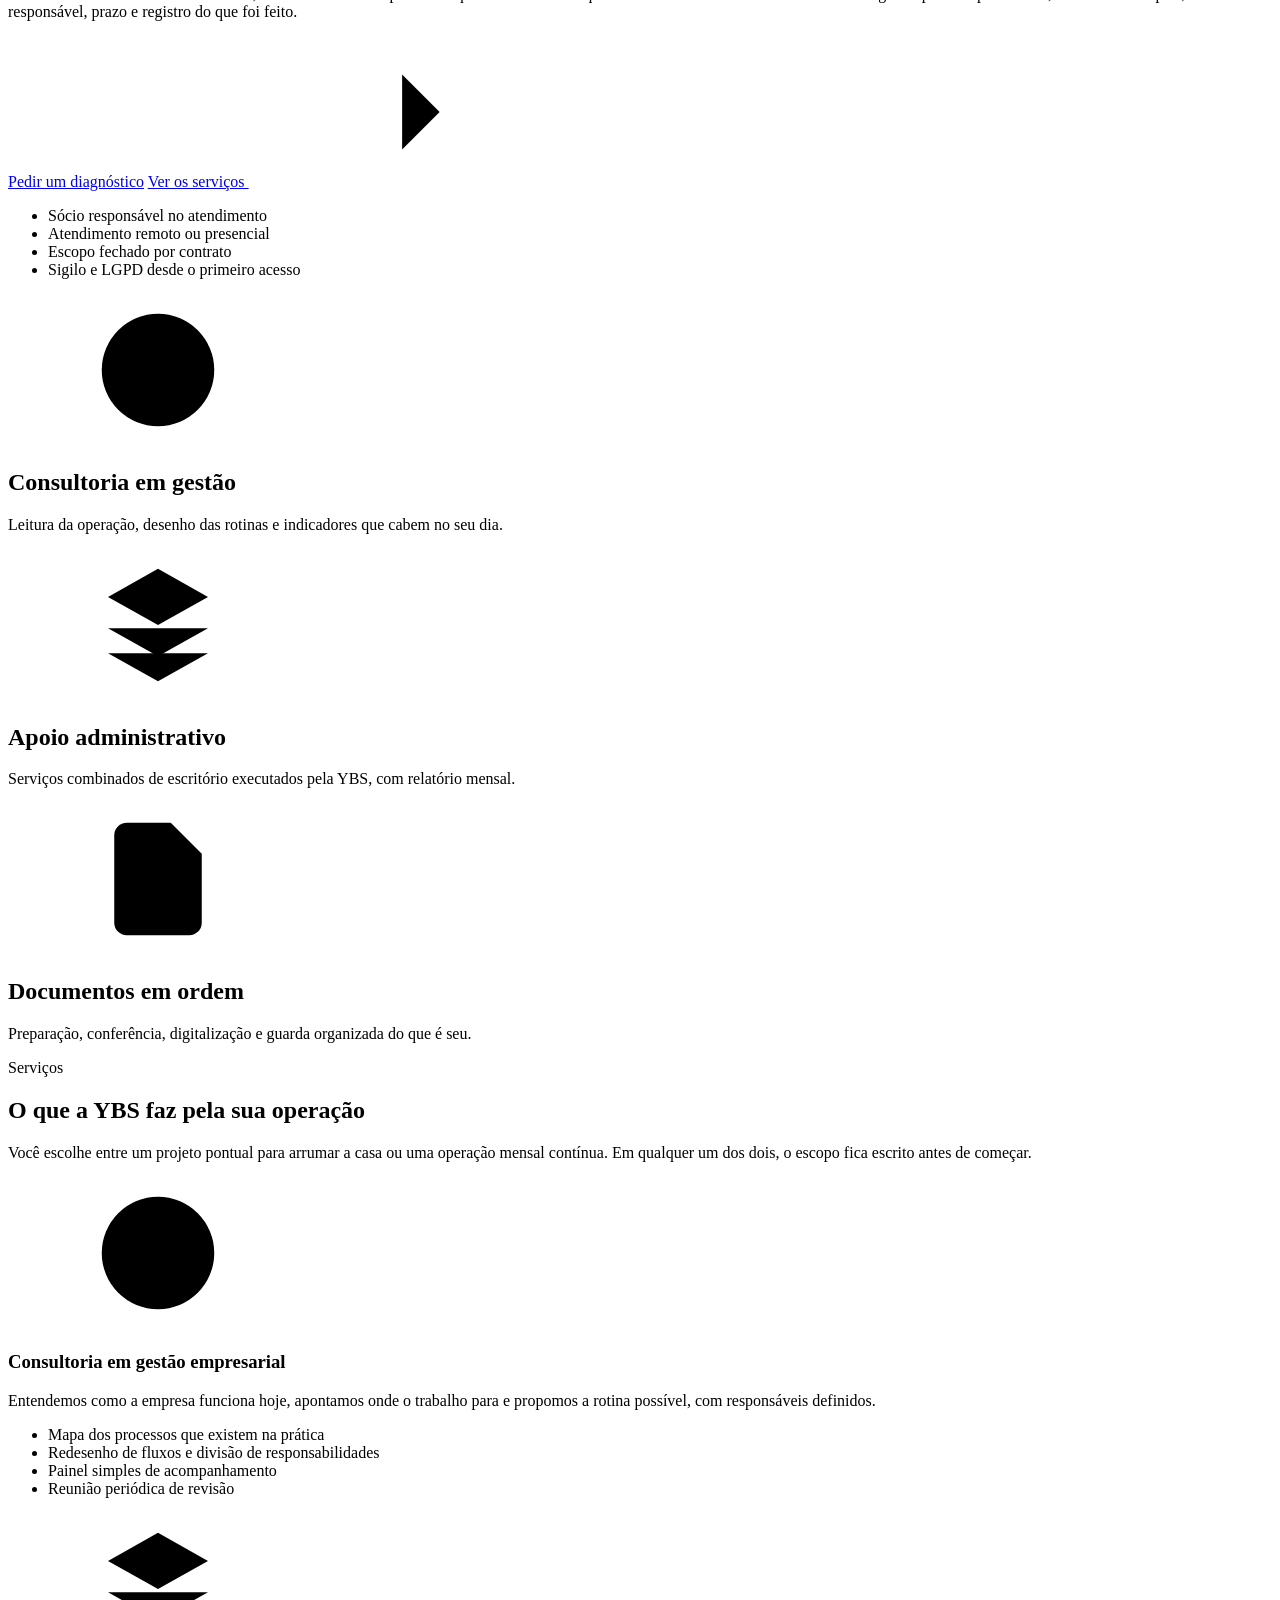
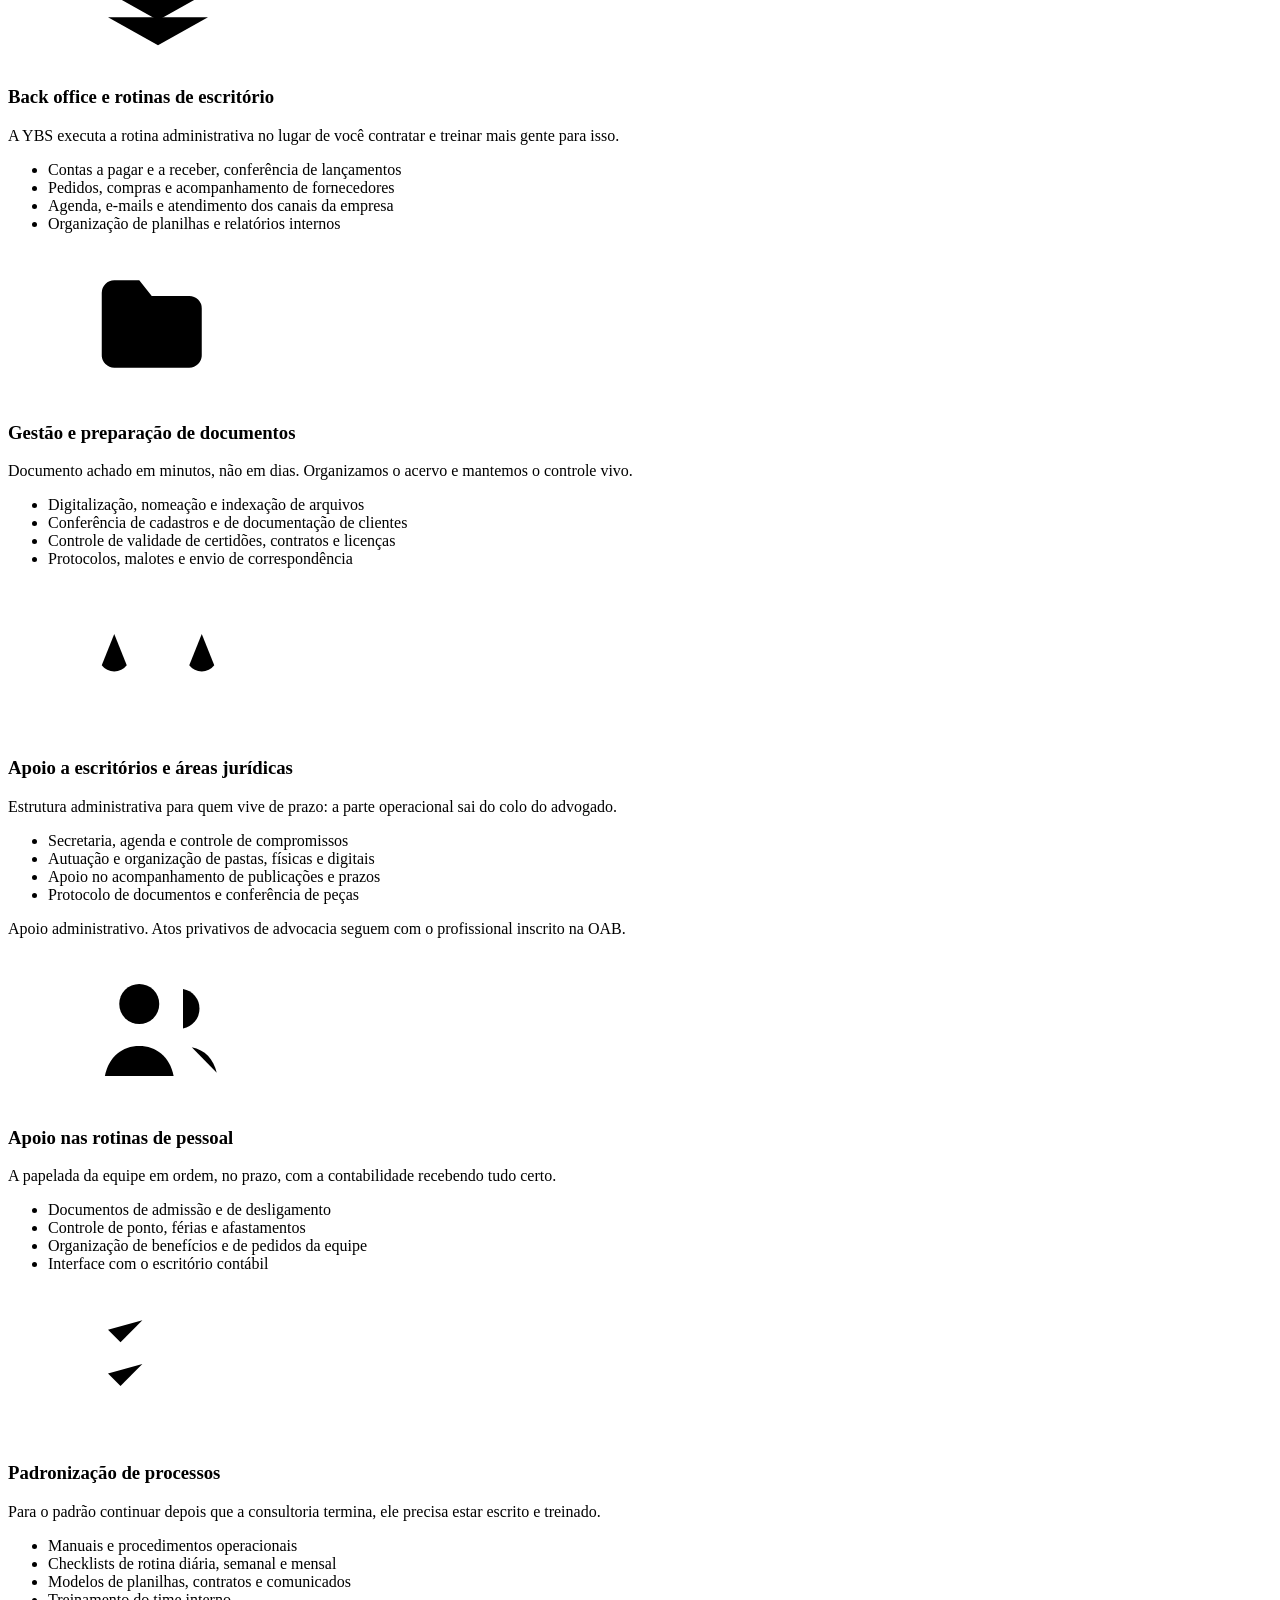
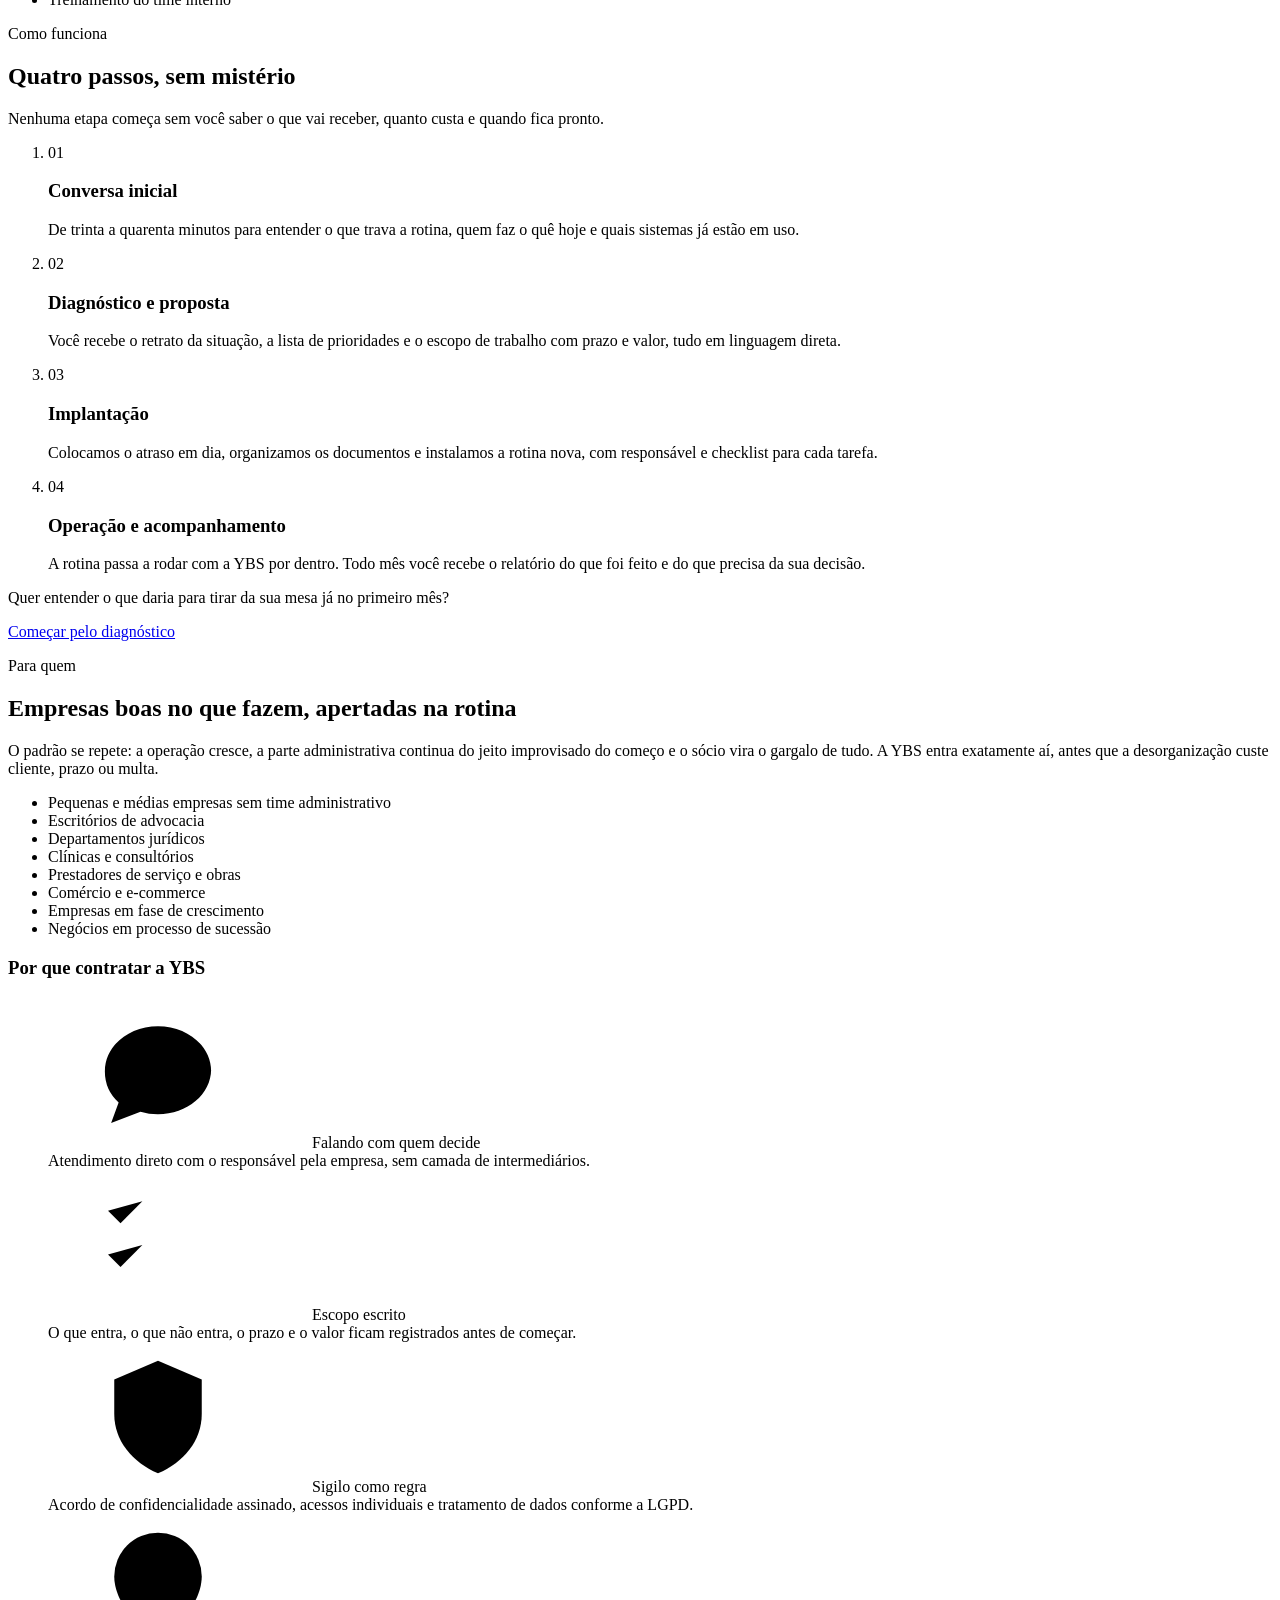
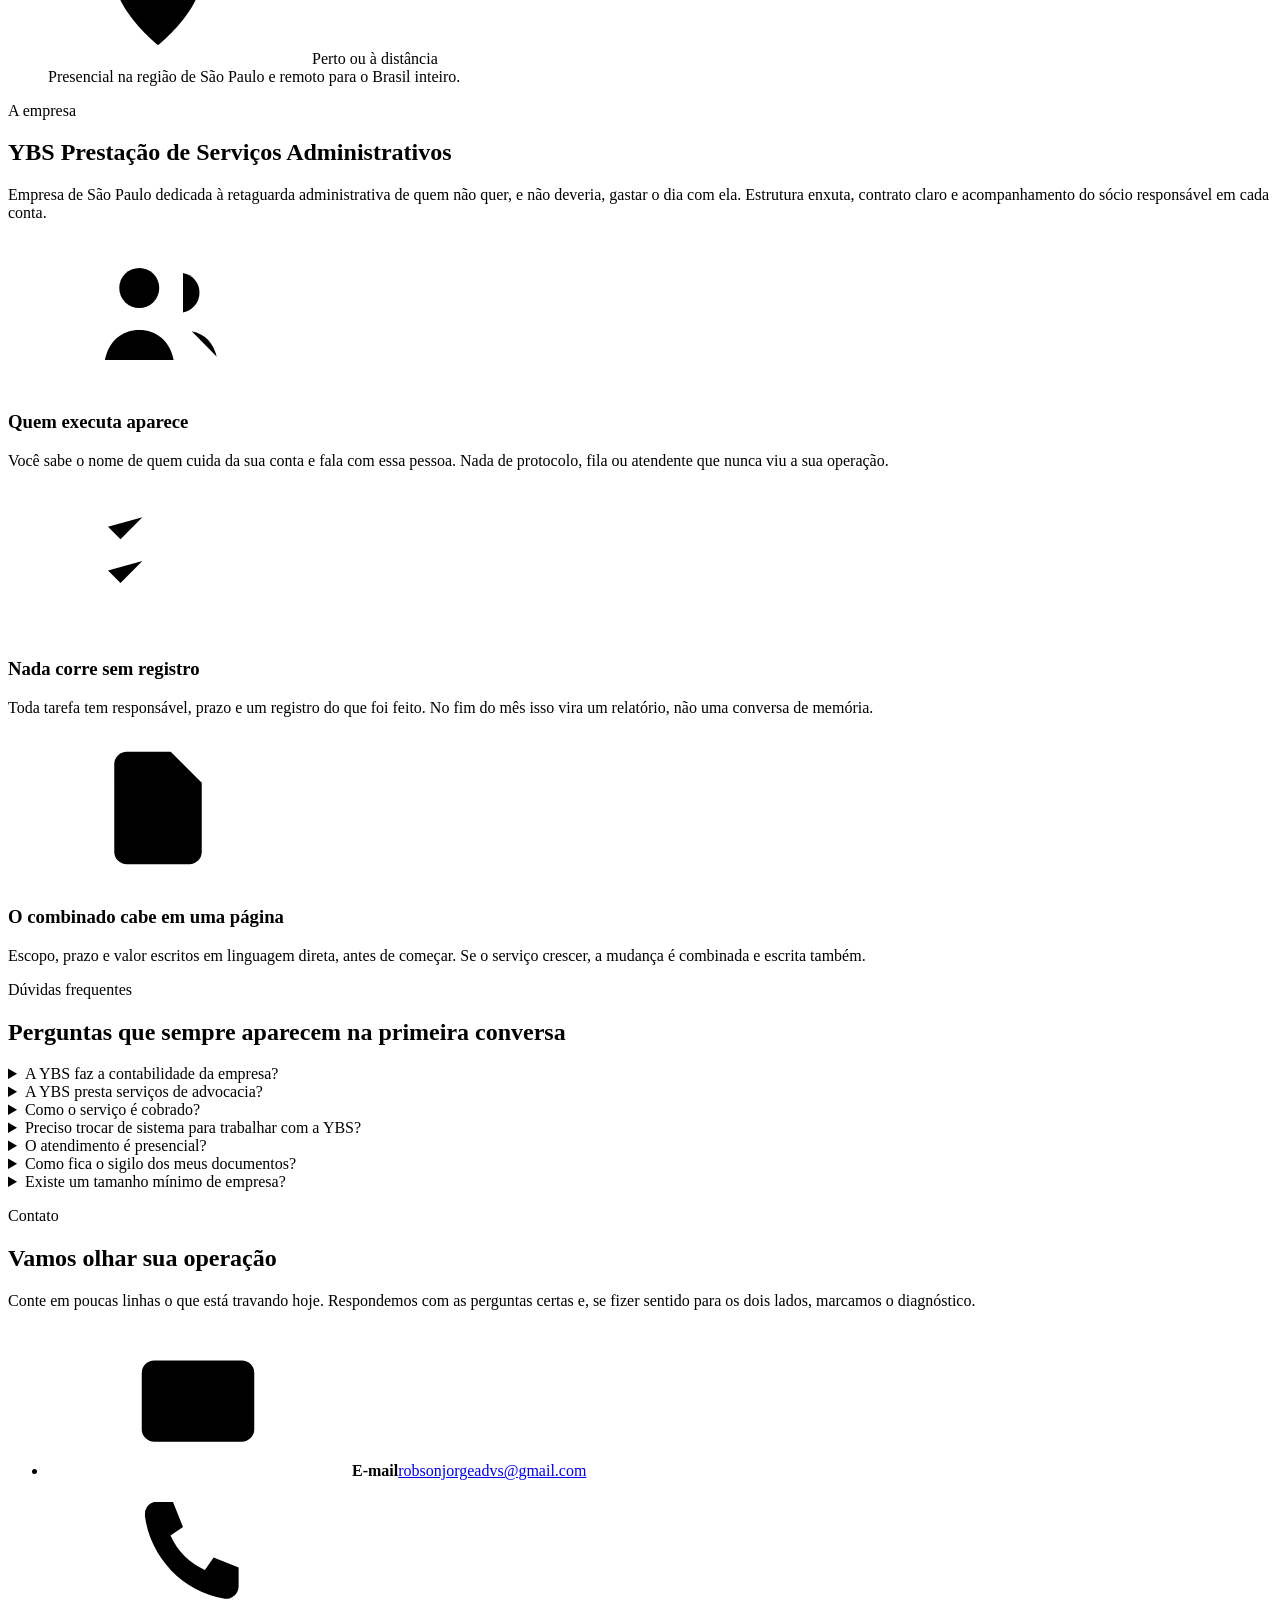
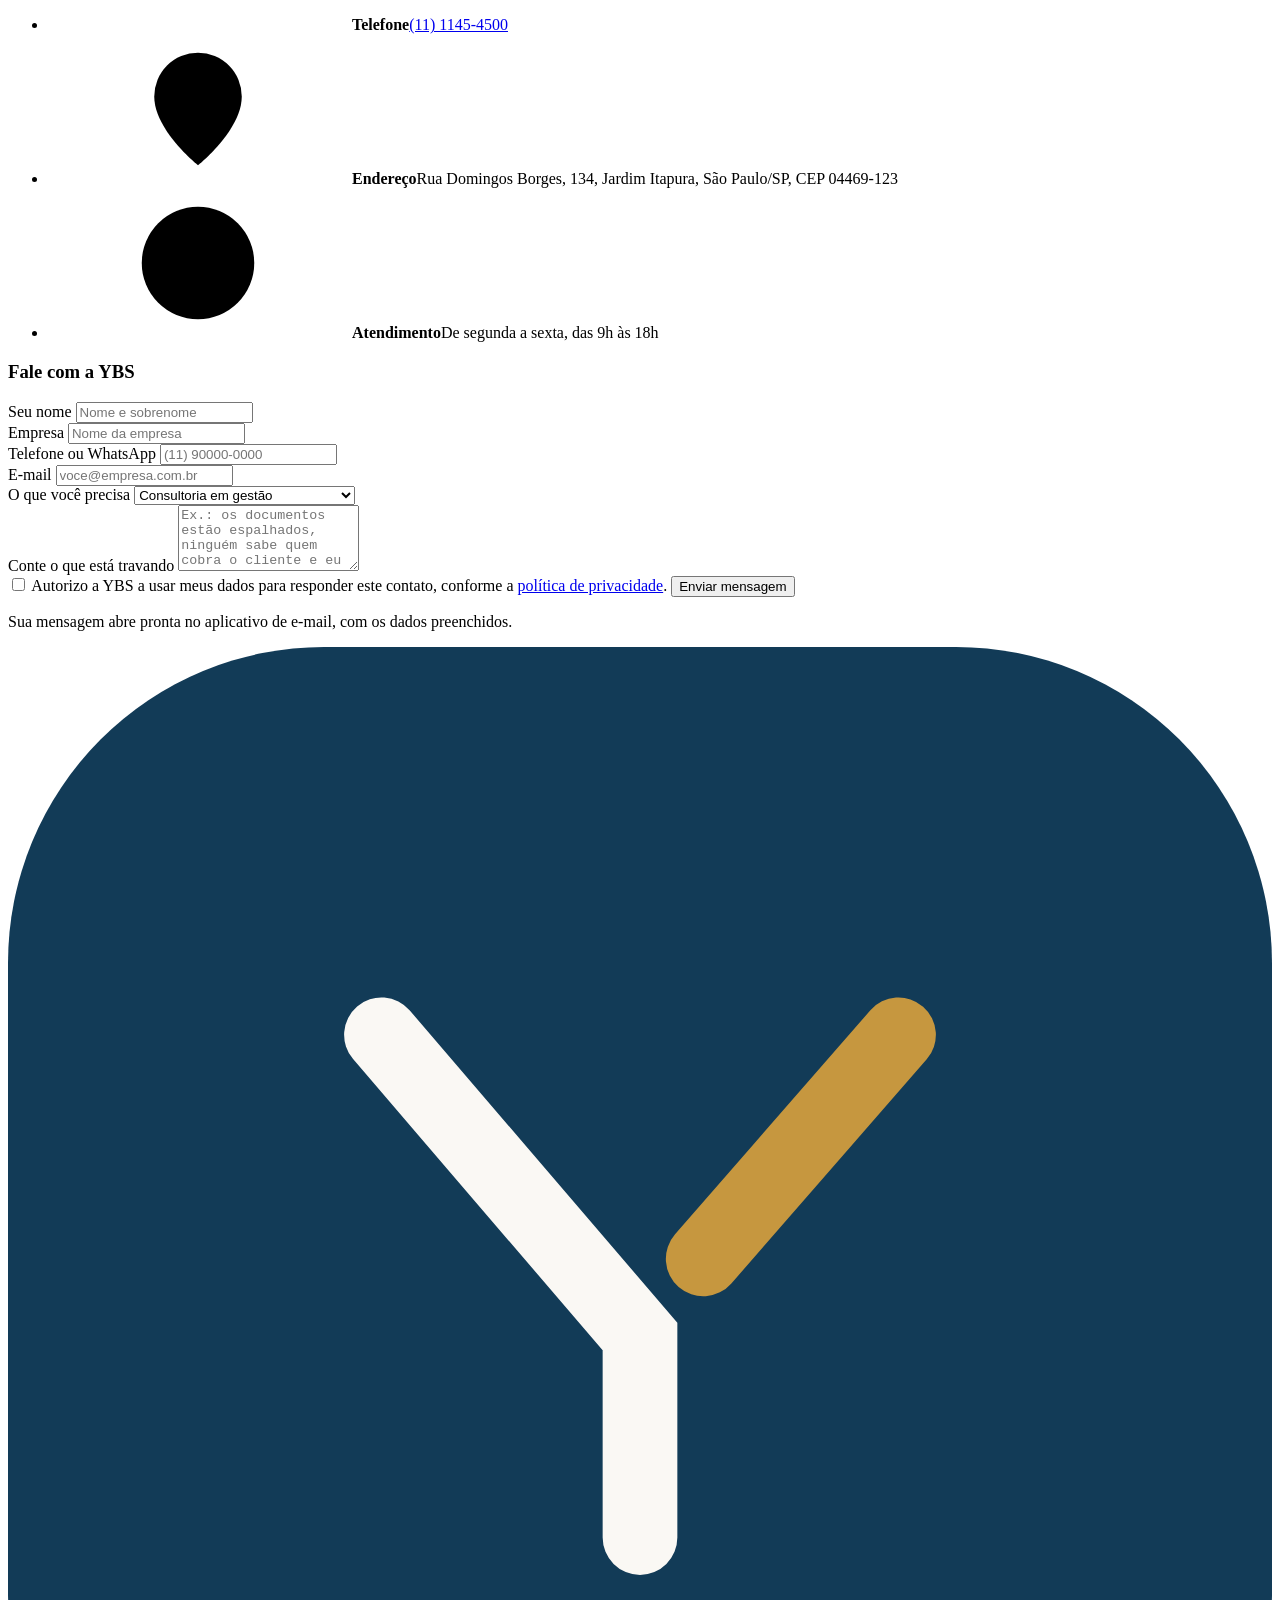
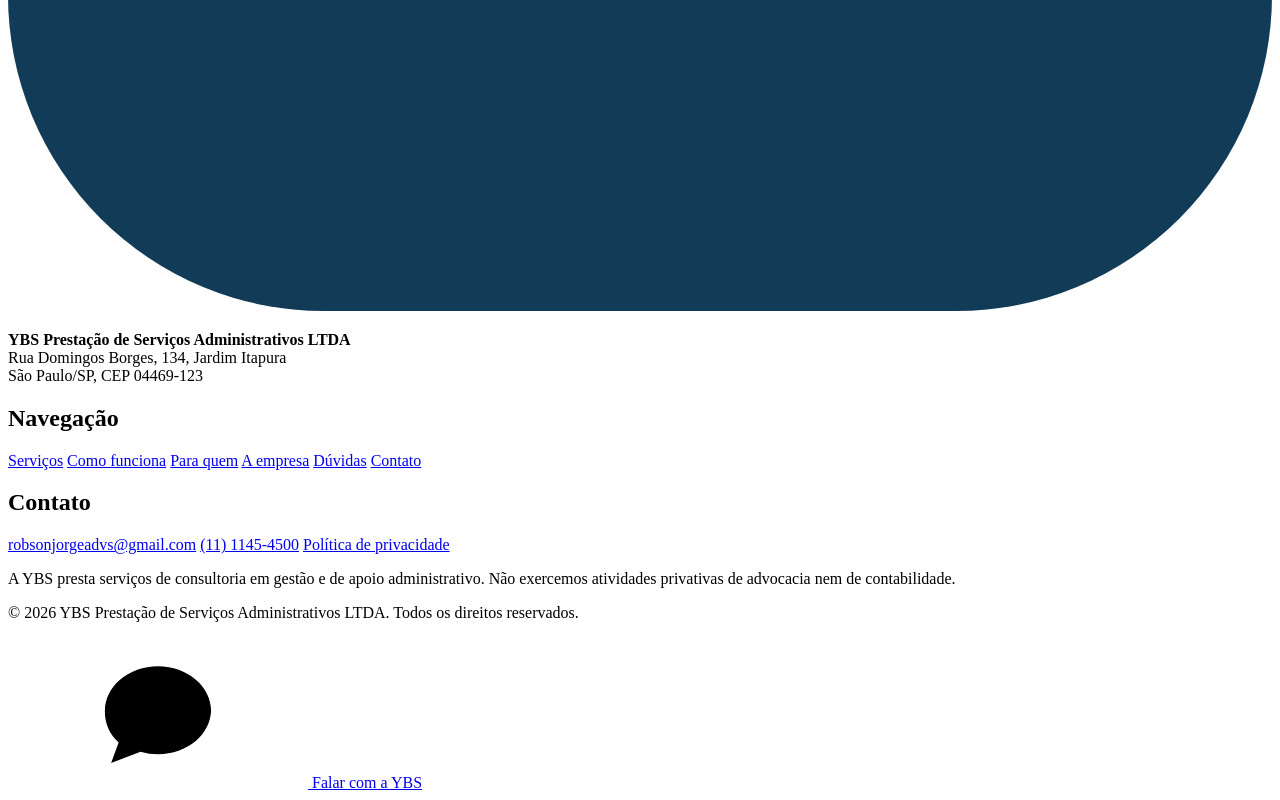
==== commit c15ca932: "Tira os dados do cadastro do CNPJ da página A seção "A empresa" passa a trazer o bloco "Como trabalh" ====
--- a/site/index.html
+++ b/site/index.html
@@ -95,7 +95,7 @@
         <a class="btn btn-ghost btn-lg" href="#servicos">Ver os serviços <svg class="ico" aria-hidden="true"><use href="#i-arrow"></use></svg></a>
       </div>
       <ul class="hero-chips reveal">
-        <li>CNPJ ativo e regular</li>
+        <li>Sócio responsável no atendimento</li>
         <li>Atendimento remoto ou presencial</li>
         <li>Escopo fechado por contrato</li>
         <li>Sigilo e LGPD desde o primeiro acesso</li>
@@ -295,24 +295,25 @@
       <header class="section-head">
         <p class="eyebrow reveal">A empresa</p>
         <h2 class="reveal">YBS Prestação de Serviços Administrativos</h2>
-        <p class="section-sub reveal">Empresa sediada em São Paulo, constituída em 2025 para cuidar da retaguarda administrativa de quem não quer, e não deveria, gastar o dia com ela. Estrutura enxuta, contrato claro e acompanhamento do sócio responsável em cada conta.</p>
+        <p class="section-sub reveal">Empresa de São Paulo dedicada à retaguarda administrativa de quem não quer, e não deveria, gastar o dia com ela. Estrutura enxuta, contrato claro e acompanhamento do sócio responsável em cada conta.</p>
       </header>
 
-      <div class="official reveal">
-        <h3>Dados cadastrais</h3>
-        <dl class="official-grid">
-          <div><dt>Razão social</dt><dd>YBS Prestação de Serviços Administrativos LTDA</dd></div>
-          <div><dt>Nome fantasia</dt><dd>YBS Prestação de Serviços</dd></div>
-          <div><dt>CNPJ</dt><dd>59.156.649/0001-49</dd></div>
-          <div><dt>Situação cadastral</dt><dd>Ativa, matriz</dd></div>
-          <div><dt>Início das atividades</dt><dd>29 de janeiro de 2025</dd></div>
-          <div><dt>Natureza jurídica</dt><dd>Sociedade empresária limitada</dd></div>
-          <div><dt>Porte</dt><dd>Empresa de pequeno porte, optante pelo Simples Nacional</dd></div>
-          <div><dt>Atividade principal</dt><dd>70.20-4/00, consultoria em gestão empresarial</dd></div>
-          <div><dt>Atividades secundárias</dt><dd>82.11-3/00, serviços combinados de escritório e apoio administrativo. 82.19-9/99, preparação de documentos e apoio administrativo</dd></div>
-          <div><dt>Endereço</dt><dd>Rua Domingos Borges, 134, Jardim Itapura, São Paulo/SP, CEP 04469-123</dd></div>
-        </dl>
-        <p class="official-note">Informações conforme o cadastro público da Receita Federal.</p>
+      <div class="pillars">
+        <article class="pillar reveal">
+          <svg class="ico ico-lg" aria-hidden="true"><use href="#i-people"></use></svg>
+          <h3>Quem executa aparece</h3>
+          <p>Você sabe o nome de quem cuida da sua conta e fala com essa pessoa. Nada de protocolo, fila ou atendente que nunca viu a sua operação.</p>
+        </article>
+        <article class="pillar reveal">
+          <svg class="ico ico-lg" aria-hidden="true"><use href="#i-checklist"></use></svg>
+          <h3>Nada corre sem registro</h3>
+          <p>Toda tarefa tem responsável, prazo e um registro do que foi feito. No fim do mês isso vira um relatório, não uma conversa de memória.</p>
+        </article>
+        <article class="pillar reveal">
+          <svg class="ico ico-lg" aria-hidden="true"><use href="#i-doc"></use></svg>
+          <h3>O combinado cabe em uma página</h3>
+          <p>Escopo, prazo e valor escritos em linguagem direta, antes de começar. Se o serviço crescer, a mudança é combinada e escrita também.</p>
+        </article>
       </div>
     </div>
   </section>
@@ -453,7 +454,6 @@
         </svg>
       </span>
       <p><strong>YBS Prestação de Serviços Administrativos LTDA</strong><br>
-      CNPJ 59.156.649/0001-49<br>
       Rua Domingos Borges, 134, Jardim Itapura<br>
       São Paulo/SP, CEP 04469-123</p>
     </div>
@@ -497,9 +497,6 @@
       "name": "YBS Serviços Administrativos",
       "legalName": "YBS PRESTAÇÃO DE SERVIÇOS ADMINISTRATIVOS LTDA",
       "alternateName": "YBS Prestação de Serviços",
-      "taxID": "59.156.649/0001-49",
-      "vatID": "59156649000149",
-      "foundingDate": "2025-01-29",
       "url": "https://www.ybsservicos.com.br/",
       "email": "robsonjorgeadvs@gmail.com",
       "telephone": "+55-11-1145-4500",
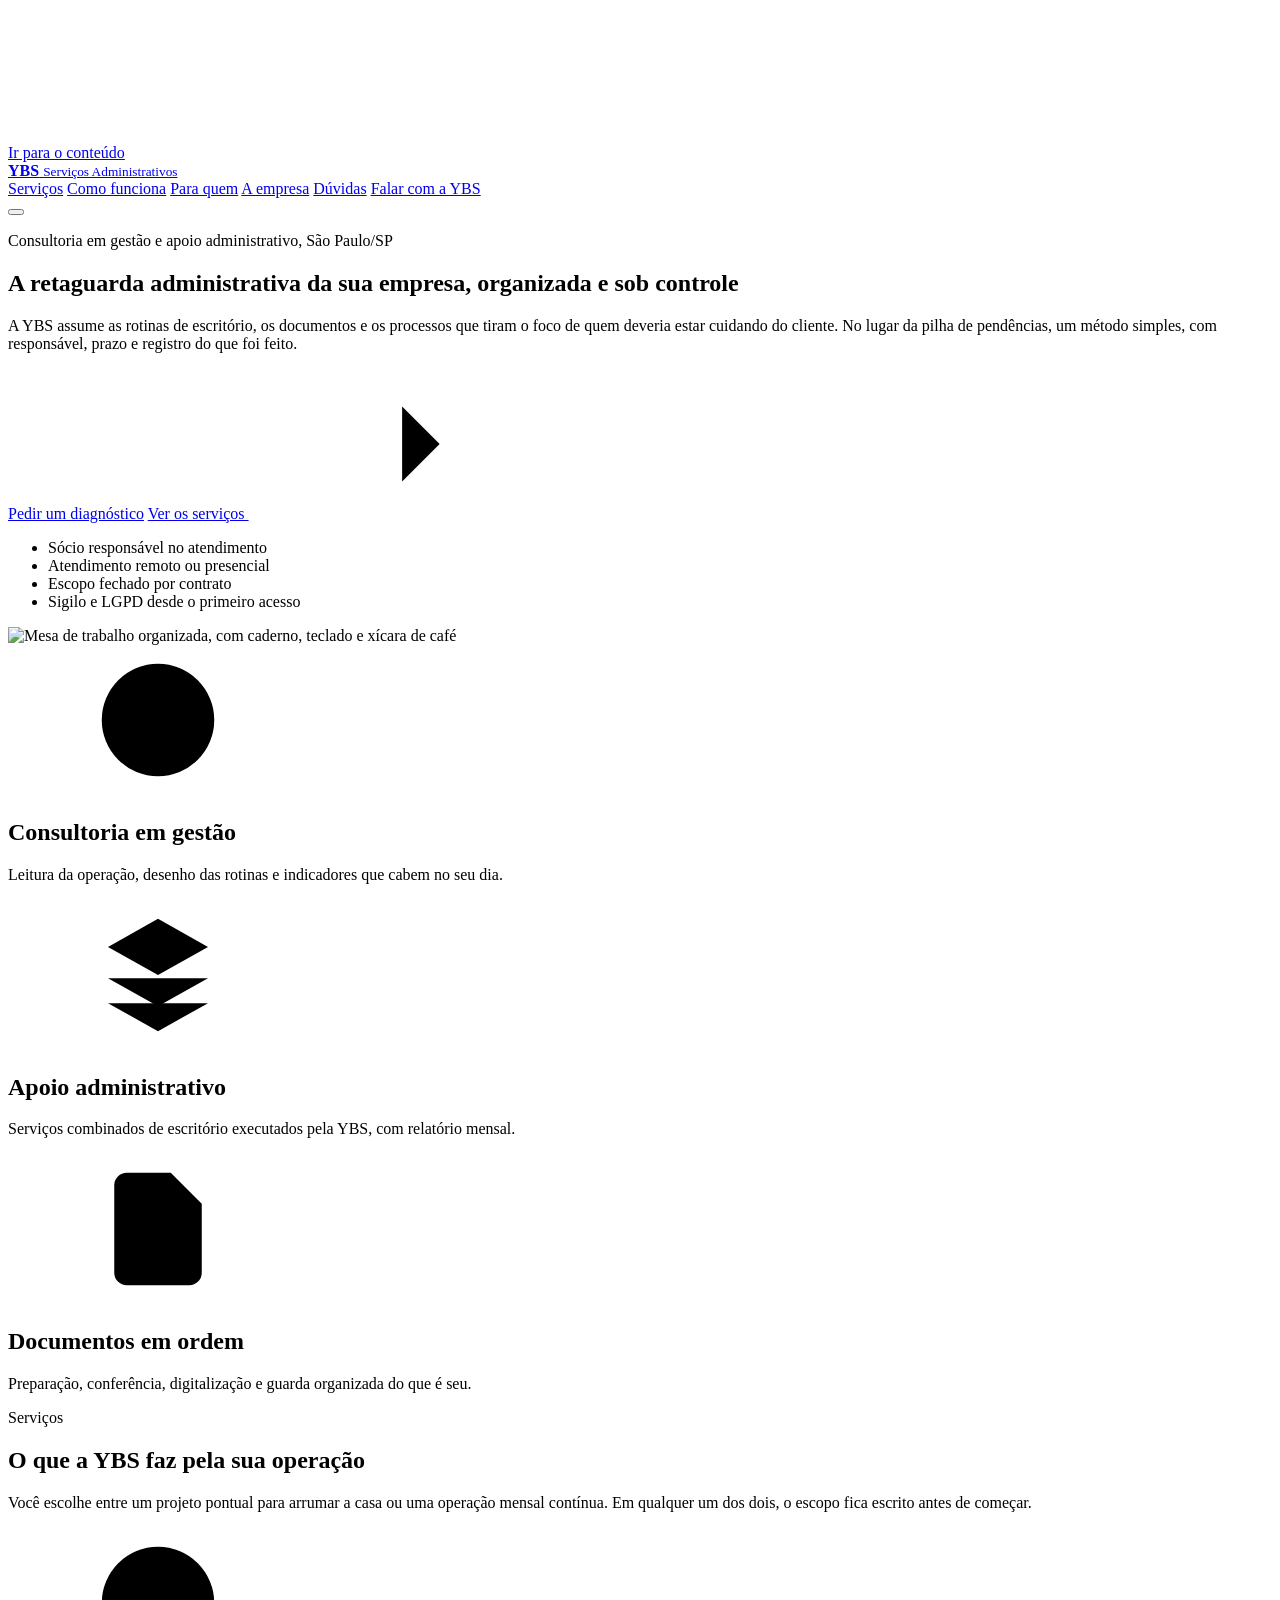
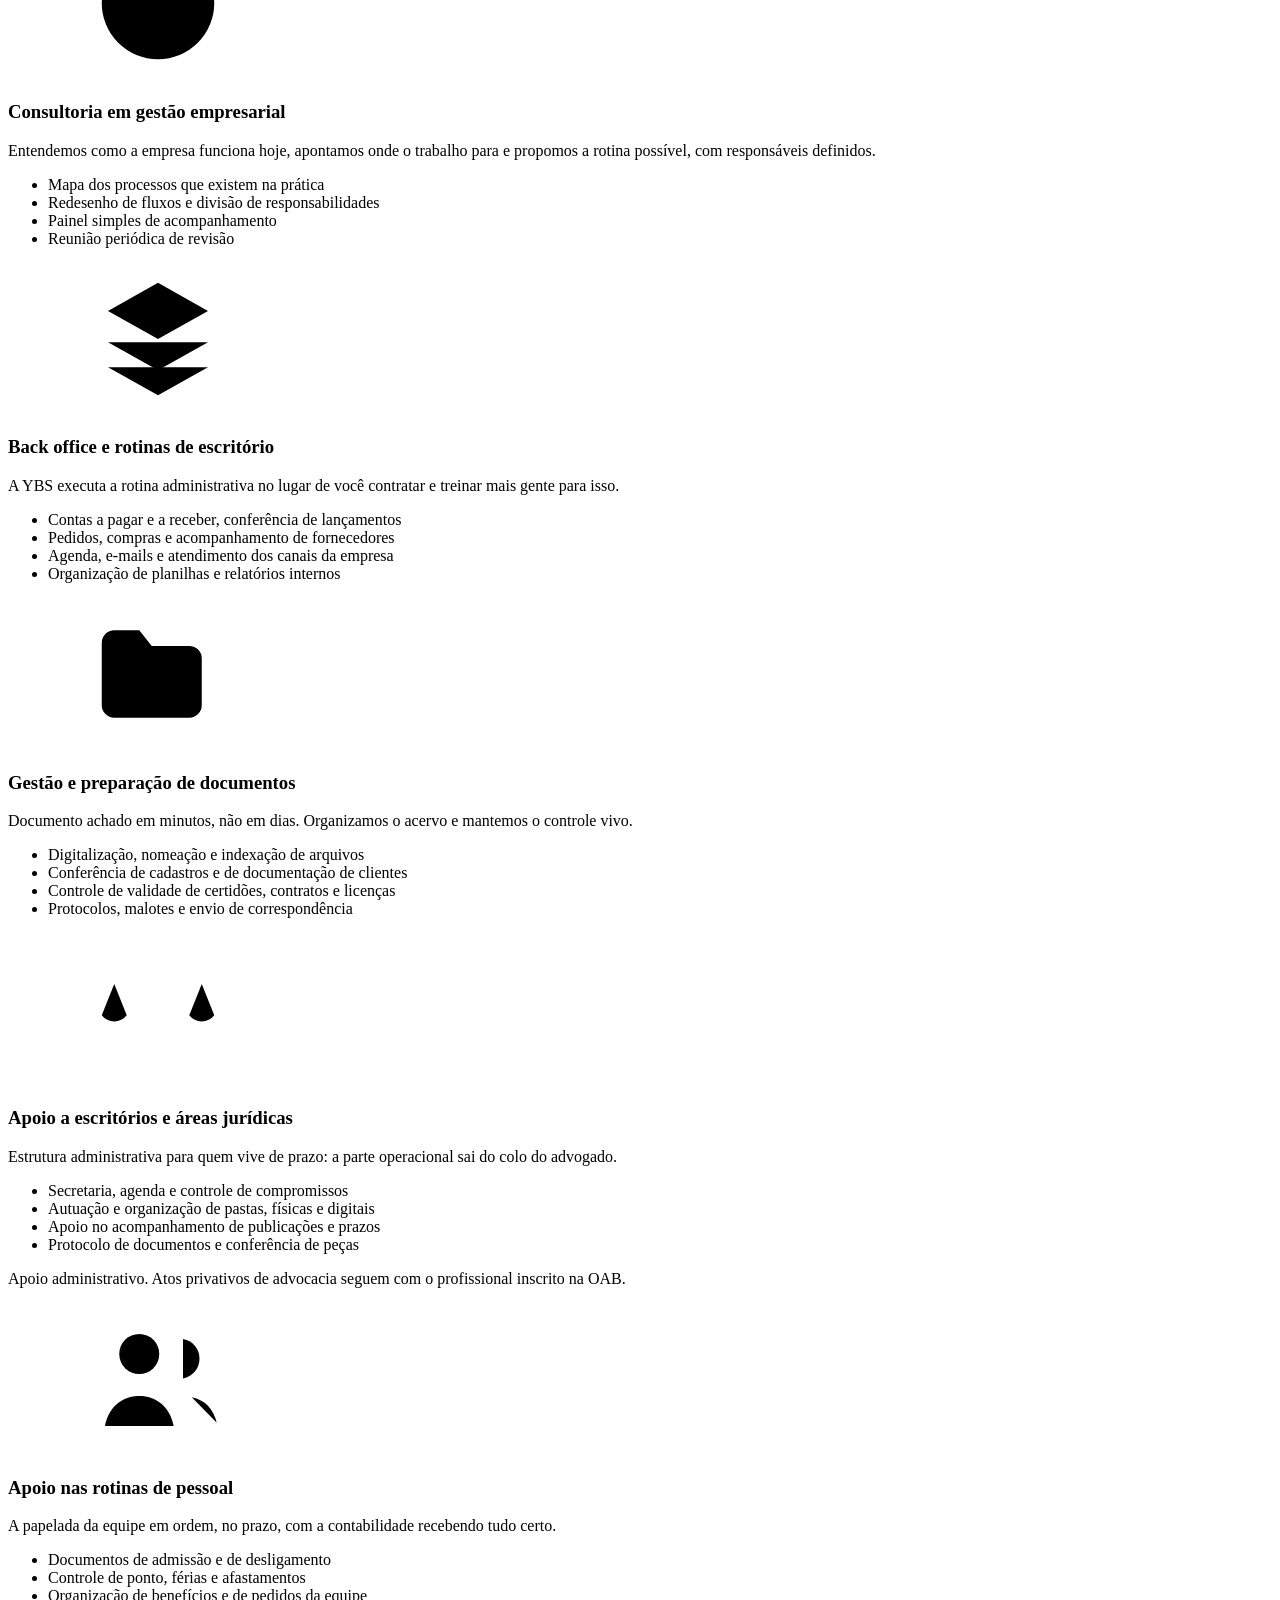
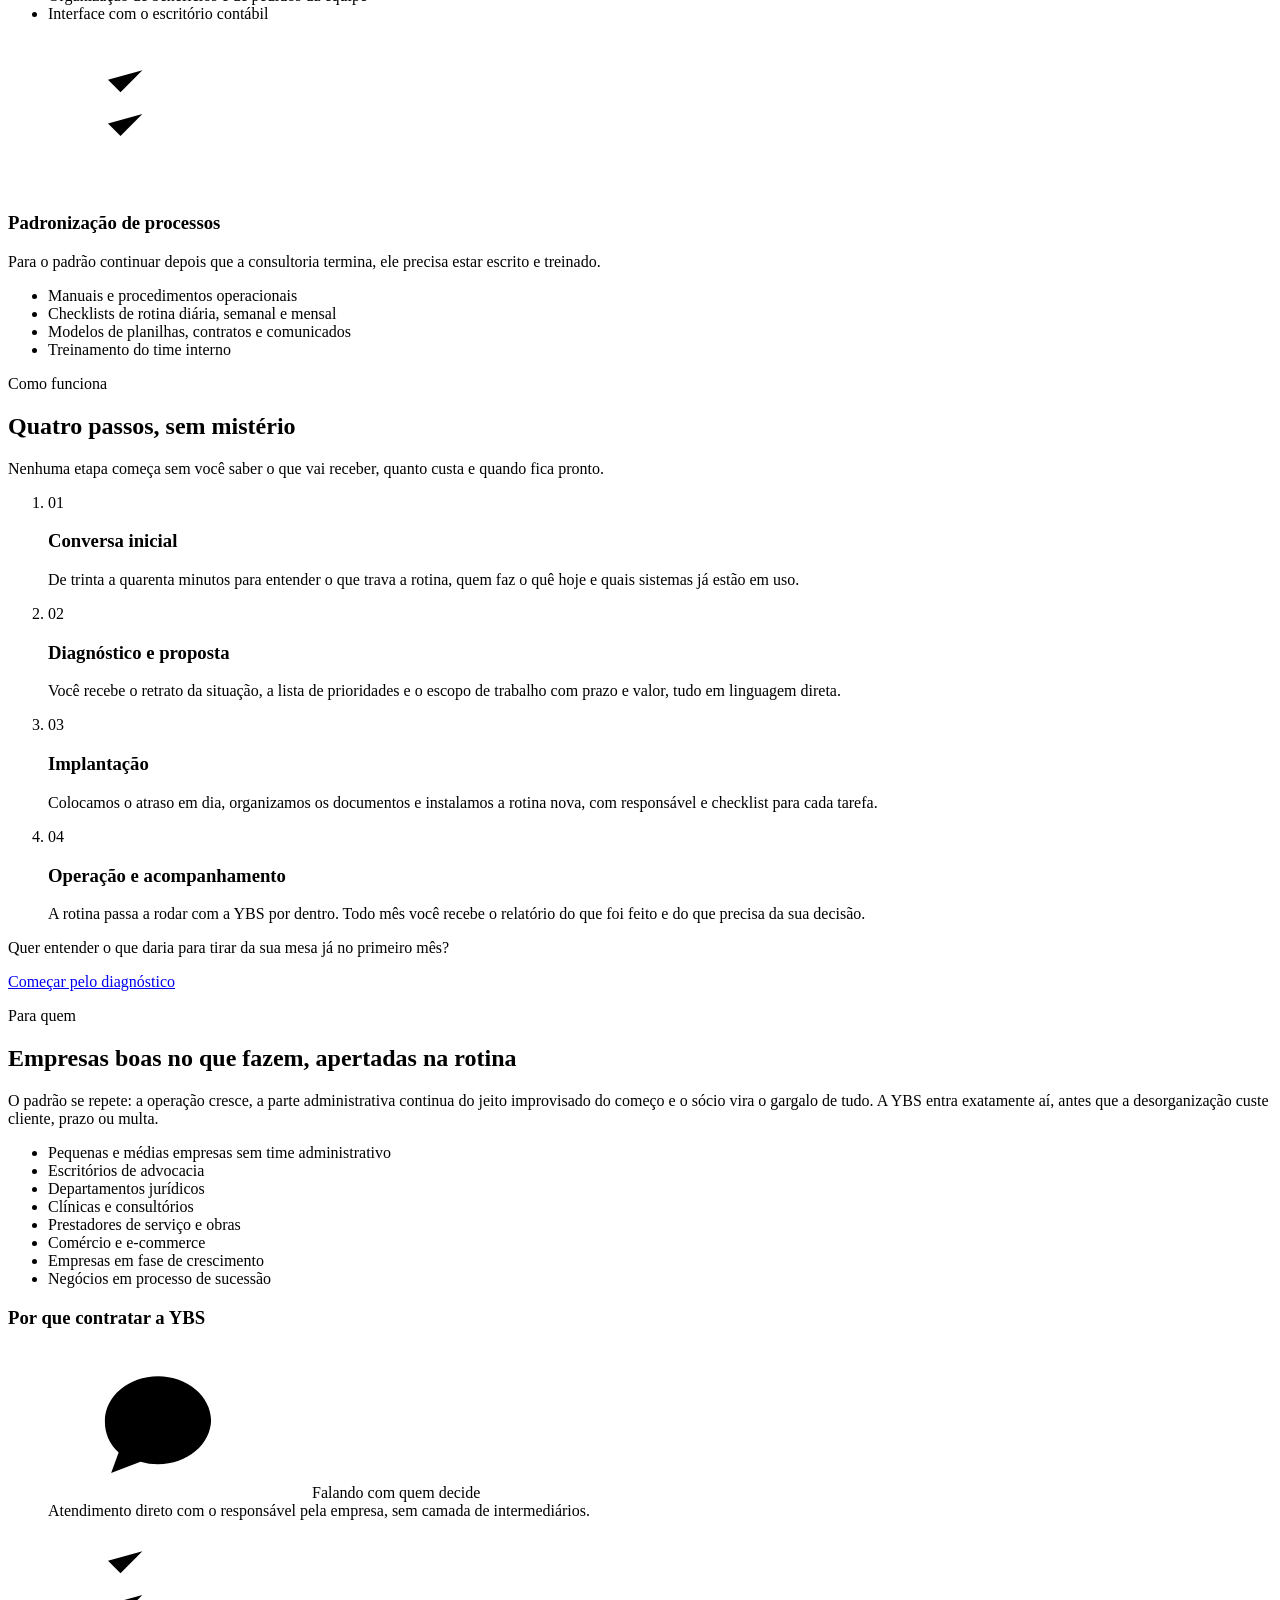
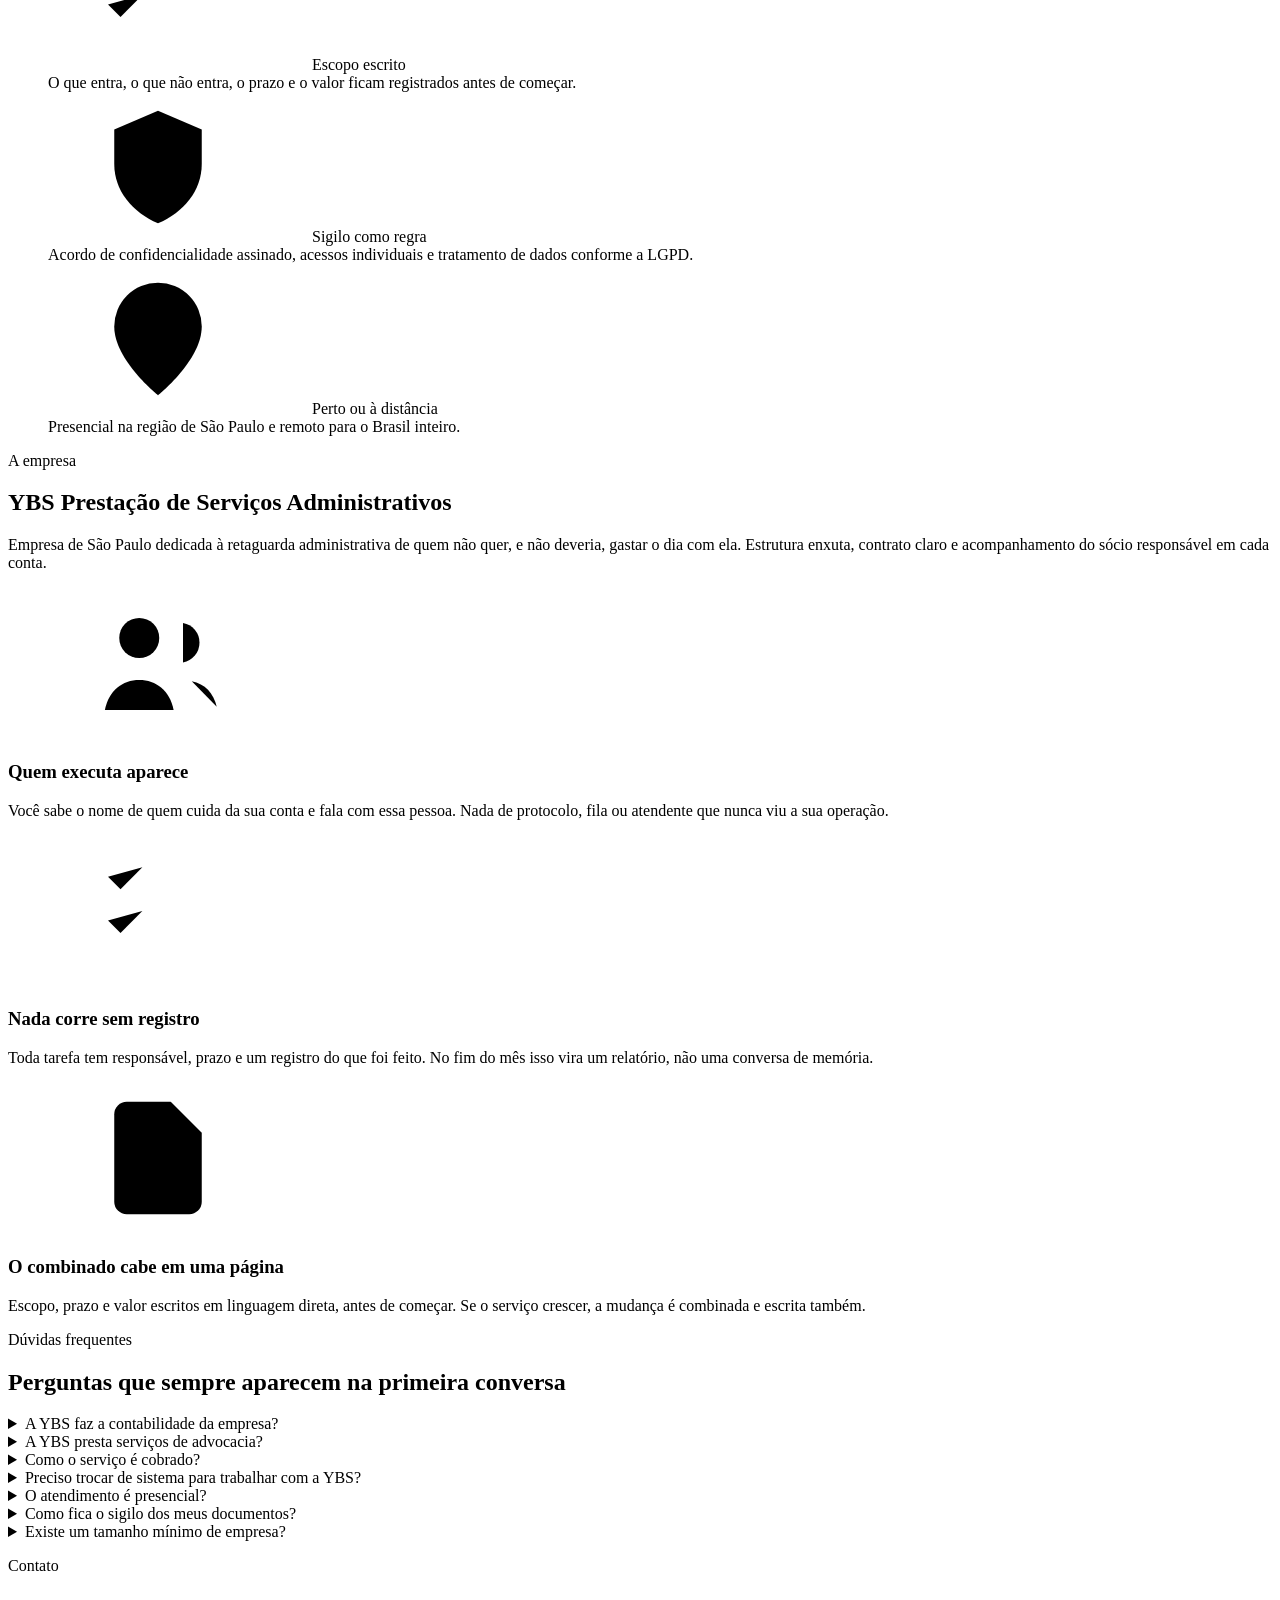
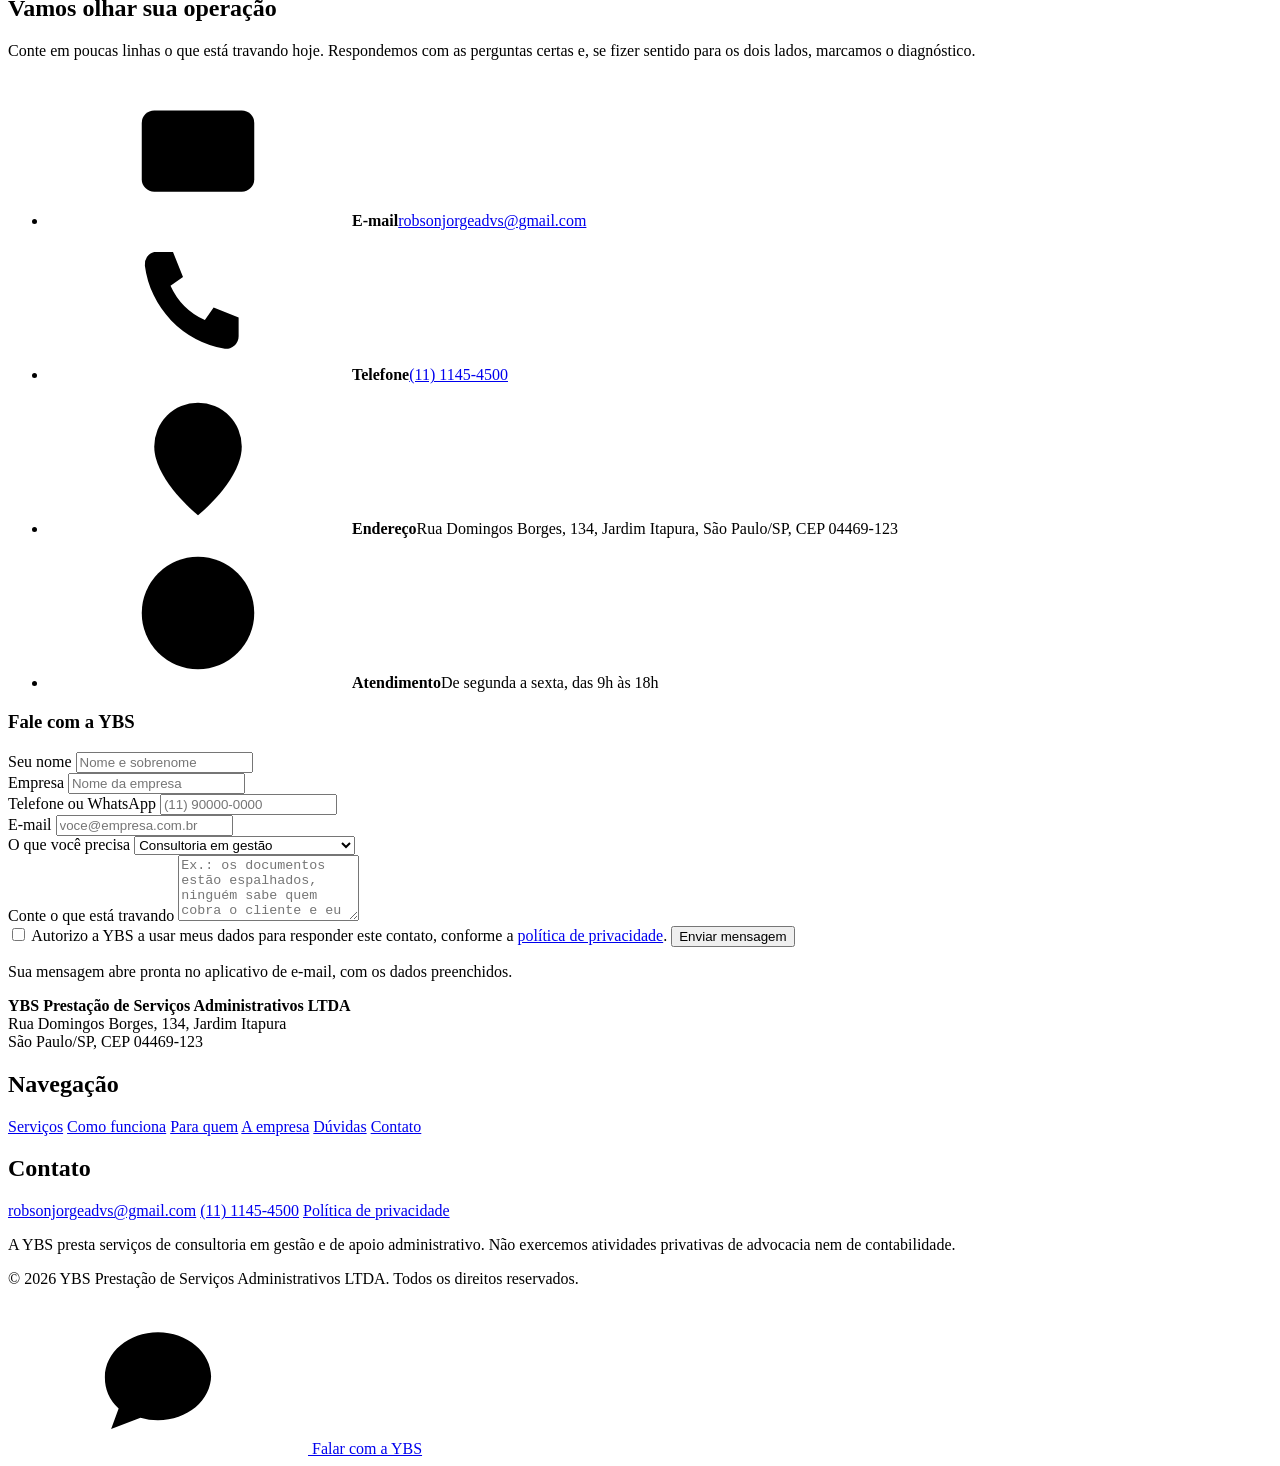
==== commit 7d20439f: "Troca as ilustrações por fotos e tira o logo ao lado do nome O desenho em SVG do topo dá lugar a uma" ====
--- a/site/index.html
+++ b/site/index.html
@@ -8,15 +8,15 @@
 <meta name="author" content="YBS Prestação de Serviços Administrativos LTDA">
 <meta name="robots" content="index, follow">
 <meta name="theme-color" content="#0B2239">
-<link rel="canonical" href="https://www.ybsservicos.com.br/">
+<link rel="canonical" href="https://ybsadministrativo.online/">
 
 <meta property="og:type" content="website">
 <meta property="og:site_name" content="YBS Serviços Administrativos">
 <meta property="og:locale" content="pt_BR">
 <meta property="og:title" content="YBS Serviços Administrativos | Consultoria em gestão e back office">
 <meta property="og:description" content="Rotina administrativa organizada, documentos em ordem e processos escritos. Consultoria em gestão e apoio administrativo para empresas de São Paulo e de todo o Brasil.">
-<meta property="og:url" content="https://www.ybsservicos.com.br/">
-<meta property="og:image" content="https://www.ybsservicos.com.br/og-image.png">
+<meta property="og:url" content="https://ybsadministrativo.online/">
+<meta property="og:image" content="https://ybsadministrativo.online/og-image.png">
 <meta property="og:image:width" content="1200">
 <meta property="og:image:height" content="630">
 <meta name="twitter:card" content="summary_large_image">
@@ -28,7 +28,8 @@
 <link rel="preconnect" href="https://fonts.googleapis.com">
 <link rel="preconnect" href="https://fonts.gstatic.com" crossorigin>
 <link rel="stylesheet" href="https://fonts.googleapis.com/css2?family=Inter:wght@400;500;600;700&family=Newsreader:ital,opsz,wght@0,6..72,400;0,6..72,500;0,6..72,600;1,6..72,400&display=swap">
-<link rel="stylesheet" href="/styles.css?v=1">
+<link rel="stylesheet" href="/styles.css?v=4">
+<noscript><style id="noscript-reveal">.reveal{opacity:1!important;transform:none!important}</style></noscript>
 </head>
 <body>
 <a class="skip-link" href="#conteudo">Ir para o conteúdo</a>
@@ -53,13 +54,6 @@
 <header class="site-header" id="cabecalho">
   <div class="wrap header-inner">
     <a class="brand" href="#topo" aria-label="YBS Serviços Administrativos, início">
-      <span class="brand-mark" aria-hidden="true">
-        <svg viewBox="0 0 44 44" xmlns="http://www.w3.org/2000/svg">
-          <rect width="44" height="44" rx="11" fill="#0B2239"/>
-          <path d="M13 13.5 22 24v7" stroke="#FAF8F4" stroke-width="2.6" stroke-linecap="round" fill="none"/>
-          <path d="M31 13.5 24.2 21.3" stroke="#C6973F" stroke-width="2.6" stroke-linecap="round" fill="none"/>
-        </svg>
-      </span>
       <span class="brand-text">
         <strong>YBS</strong>
         <small>Serviços Administrativos</small>
@@ -87,6 +81,7 @@
   <section class="hero">
     <div class="hero-bg" aria-hidden="true"></div>
     <div class="wrap hero-inner">
+      <div class="hero-text">
       <p class="eyebrow reveal">Consultoria em gestão e apoio administrativo, São Paulo/SP</p>
       <h1 class="reveal">A retaguarda administrativa da sua empresa, organizada e sob controle</h1>
       <p class="lede reveal">A YBS assume as rotinas de escritório, os documentos e os processos que tiram o foco de quem deveria estar cuidando do cliente. No lugar da pilha de pendências, um método simples, com responsável, prazo e registro do que foi feito.</p>
@@ -100,6 +95,11 @@
         <li>Escopo fechado por contrato</li>
         <li>Sigilo e LGPD desde o primeiro acesso</li>
       </ul>
+      </div>
+
+      <div class="hero-art reveal">
+        <img src="/img/hero.jpg" width="1000" height="750" alt="Mesa de trabalho organizada, com caderno, teclado e xícara de café">
+      </div>
     </div>
   </section>
 
@@ -446,13 +446,6 @@
 <footer class="site-footer">
   <div class="wrap footer-inner">
     <div class="footer-brand">
-      <span class="brand-mark" aria-hidden="true">
-        <svg viewBox="0 0 44 44" xmlns="http://www.w3.org/2000/svg">
-          <rect width="44" height="44" rx="11" fill="#123B57"/>
-          <path d="M13 13.5 22 24v7" stroke="#FAF8F4" stroke-width="2.6" stroke-linecap="round" fill="none"/>
-          <path d="M31 13.5 24.2 21.3" stroke="#C6973F" stroke-width="2.6" stroke-linecap="round" fill="none"/>
-        </svg>
-      </span>
       <p><strong>YBS Prestação de Serviços Administrativos LTDA</strong><br>
       Rua Domingos Borges, 134, Jardim Itapura<br>
       São Paulo/SP, CEP 04469-123</p>
@@ -493,11 +486,11 @@
   "@graph": [
     {
       "@type": "ProfessionalService",
-      "@id": "https://www.ybsservicos.com.br/#empresa",
+      "@id": "https://ybsadministrativo.online/#empresa",
       "name": "YBS Serviços Administrativos",
       "legalName": "YBS PRESTAÇÃO DE SERVIÇOS ADMINISTRATIVOS LTDA",
       "alternateName": "YBS Prestação de Serviços",
-      "url": "https://www.ybsservicos.com.br/",
+      "url": "https://ybsadministrativo.online/",
       "email": "robsonjorgeadvs@gmail.com",
       "telephone": "+55-11-1145-4500",
       "description": "Consultoria em gestão empresarial, back office, gestão de documentos e apoio administrativo para empresas, escritórios de advocacia e departamentos jurídicos.",
@@ -534,11 +527,11 @@
     },
     {
       "@type": "WebSite",
-      "@id": "https://www.ybsservicos.com.br/#site",
-      "url": "https://www.ybsservicos.com.br/",
+      "@id": "https://ybsadministrativo.online/#site",
+      "url": "https://ybsadministrativo.online/",
       "name": "YBS Serviços Administrativos",
       "inLanguage": "pt-BR",
-      "publisher": { "@id": "https://www.ybsservicos.com.br/#empresa" }
+      "publisher": { "@id": "https://ybsadministrativo.online/#empresa" }
     },
     {
       "@type": "FAQPage",
@@ -570,6 +563,6 @@
 </script>
 
 <script src="/config.js?v=1"></script>
-<script src="/script.js?v=1" defer></script>
+<script src="/script.js?v=4" defer></script>
 </body>
 </html>
